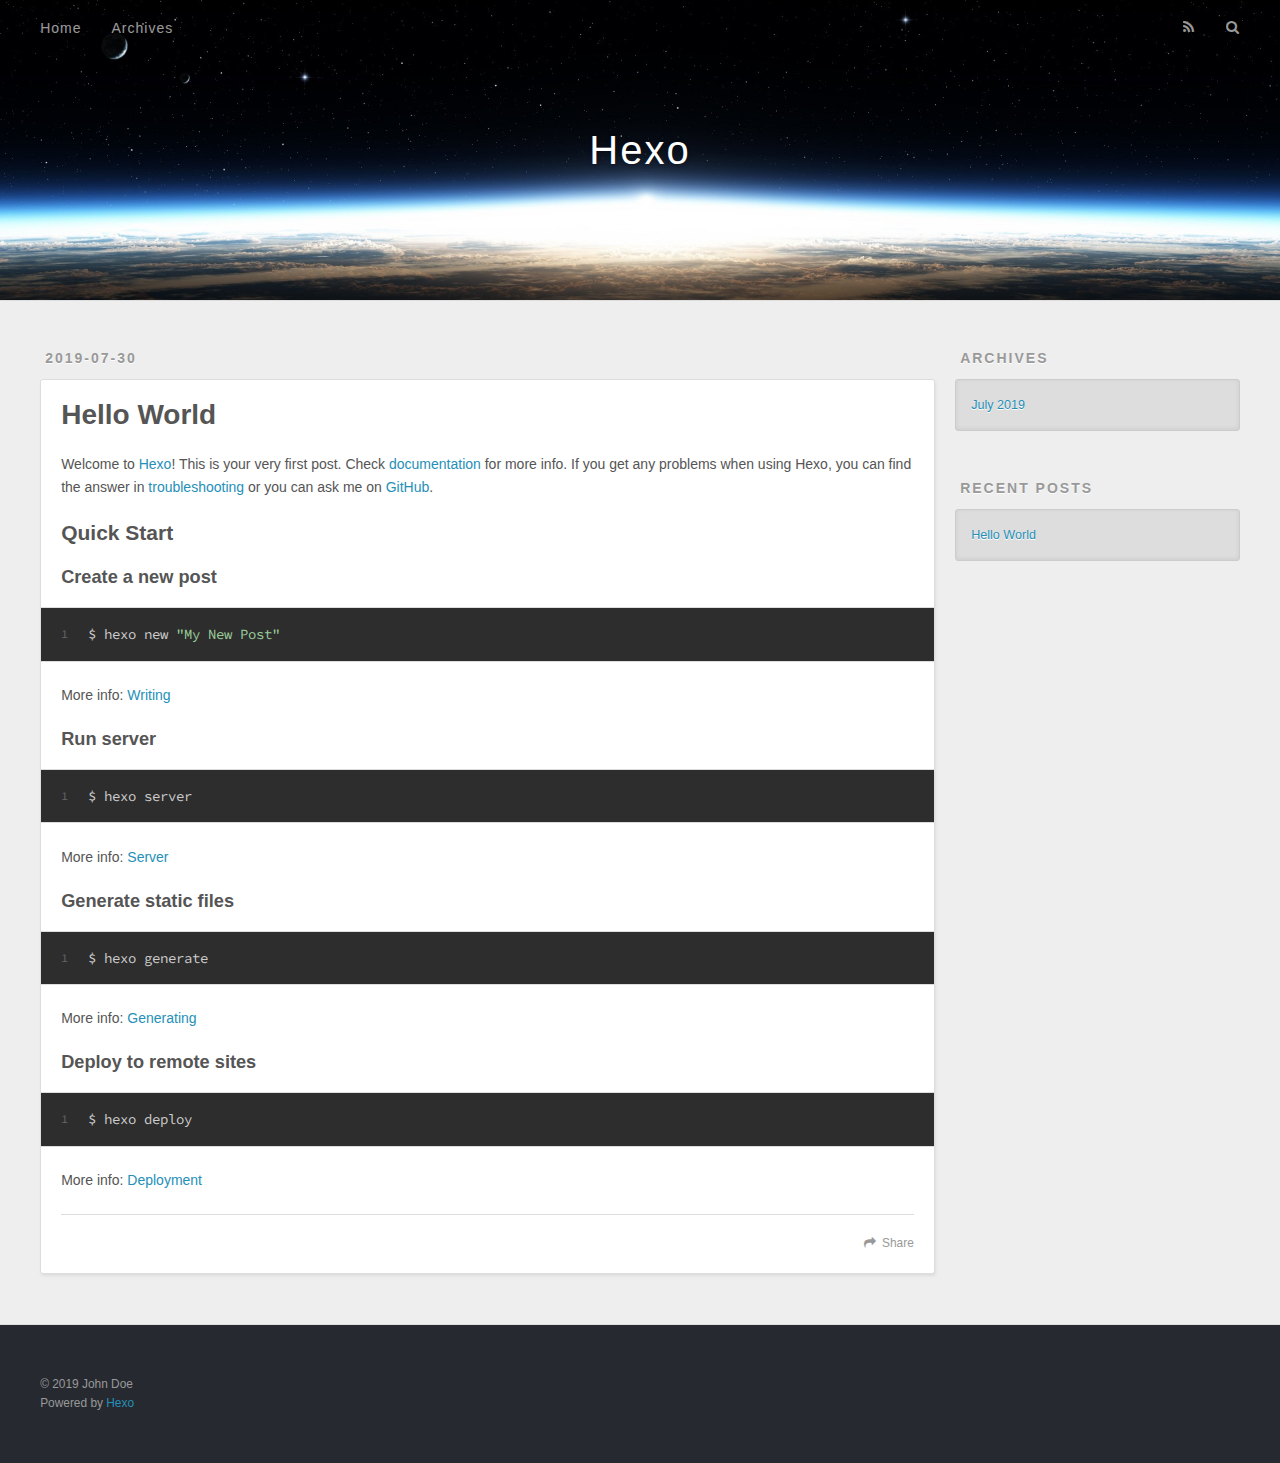
==== index.html @ 925837ee "Site updated: 2019-07-30 12:01:15" ====
<!DOCTYPE html>
<html>
<head><meta name="generator" content="Hexo 3.9.0">
  <meta charset="utf-8">
  

  
  <title>Hexo</title>
  <meta name="viewport" content="width=device-width, initial-scale=1, maximum-scale=1">
  <meta property="og:type" content="website">
<meta property="og:title" content="Hexo">
<meta property="og:url" content="http://yoursite.com/index.html">
<meta property="og:site_name" content="Hexo">
<meta property="og:locale" content="default">
<meta name="twitter:card" content="summary">
<meta name="twitter:title" content="Hexo">
  
    <link rel="alternate" href="/atom.xml" title="Hexo" type="application/atom+xml">
  
  
    <link rel="icon" href="/favicon.png">
  
  
    <link href="//fonts.googleapis.com/css?family=Source+Code+Pro" rel="stylesheet" type="text/css">
  
  <link rel="stylesheet" href="/css/style.css">
</head>
</html>
<body>
  <div id="container">
    <div id="wrap">
      <header id="header">
  <div id="banner"></div>
  <div id="header-outer" class="outer">
    <div id="header-title" class="inner">
      <h1 id="logo-wrap">
        <a href="/" id="logo">Hexo</a>
      </h1>
      
    </div>
    <div id="header-inner" class="inner">
      <nav id="main-nav">
        <a id="main-nav-toggle" class="nav-icon"></a>
        
          <a class="main-nav-link" href="/">Home</a>
        
          <a class="main-nav-link" href="/archives">Archives</a>
        
      </nav>
      <nav id="sub-nav">
        
          <a id="nav-rss-link" class="nav-icon" href="/atom.xml" title="RSS Feed"></a>
        
        <a id="nav-search-btn" class="nav-icon" title="Search"></a>
      </nav>
      <div id="search-form-wrap">
        <form action="//google.com/search" method="get" accept-charset="UTF-8" class="search-form"><input type="search" name="q" class="search-form-input" placeholder="Search"><button type="submit" class="search-form-submit">&#xF002;</button><input type="hidden" name="sitesearch" value="http://yoursite.com"></form>
      </div>
    </div>
  </div>
</header>
      <div class="outer">
        <section id="main">
  
    <article id="post-hello-world" class="article article-type-post" itemscope itemprop="blogPost">
  <div class="article-meta">
    <a href="/2019/07/30/hello-world/" class="article-date">
  <time datetime="2019-07-30T03:27:50.106Z" itemprop="datePublished">2019-07-30</time>
</a>
    
  </div>
  <div class="article-inner">
    
    
      <header class="article-header">
        
  
    <h1 itemprop="name">
      <a class="article-title" href="/2019/07/30/hello-world/">Hello World</a>
    </h1>
  

      </header>
    
    <div class="article-entry" itemprop="articleBody">
      
        <p>Welcome to <a href="https://hexo.io/" target="_blank" rel="noopener">Hexo</a>! This is your very first post. Check <a href="https://hexo.io/docs/" target="_blank" rel="noopener">documentation</a> for more info. If you get any problems when using Hexo, you can find the answer in <a href="https://hexo.io/docs/troubleshooting.html" target="_blank" rel="noopener">troubleshooting</a> or you can ask me on <a href="https://github.com/hexojs/hexo/issues" target="_blank" rel="noopener">GitHub</a>.</p>
<h2 id="Quick-Start"><a href="#Quick-Start" class="headerlink" title="Quick Start"></a>Quick Start</h2><h3 id="Create-a-new-post"><a href="#Create-a-new-post" class="headerlink" title="Create a new post"></a>Create a new post</h3><figure class="highlight bash"><table><tr><td class="gutter"><pre><span class="line">1</span><br></pre></td><td class="code"><pre><span class="line">$ hexo new <span class="string">"My New Post"</span></span><br></pre></td></tr></table></figure>

<p>More info: <a href="https://hexo.io/docs/writing.html" target="_blank" rel="noopener">Writing</a></p>
<h3 id="Run-server"><a href="#Run-server" class="headerlink" title="Run server"></a>Run server</h3><figure class="highlight bash"><table><tr><td class="gutter"><pre><span class="line">1</span><br></pre></td><td class="code"><pre><span class="line">$ hexo server</span><br></pre></td></tr></table></figure>

<p>More info: <a href="https://hexo.io/docs/server.html" target="_blank" rel="noopener">Server</a></p>
<h3 id="Generate-static-files"><a href="#Generate-static-files" class="headerlink" title="Generate static files"></a>Generate static files</h3><figure class="highlight bash"><table><tr><td class="gutter"><pre><span class="line">1</span><br></pre></td><td class="code"><pre><span class="line">$ hexo generate</span><br></pre></td></tr></table></figure>

<p>More info: <a href="https://hexo.io/docs/generating.html" target="_blank" rel="noopener">Generating</a></p>
<h3 id="Deploy-to-remote-sites"><a href="#Deploy-to-remote-sites" class="headerlink" title="Deploy to remote sites"></a>Deploy to remote sites</h3><figure class="highlight bash"><table><tr><td class="gutter"><pre><span class="line">1</span><br></pre></td><td class="code"><pre><span class="line">$ hexo deploy</span><br></pre></td></tr></table></figure>

<p>More info: <a href="https://hexo.io/docs/deployment.html" target="_blank" rel="noopener">Deployment</a></p>

      
    </div>
    <footer class="article-footer">
      <a data-url="http://yoursite.com/2019/07/30/hello-world/" data-id="cjypanhvk0000vi05jcuyfs63" class="article-share-link">Share</a>
      
      
    </footer>
  </div>
  
</article>


  


</section>
        
          <aside id="sidebar">
  
    

  
    

  
    
  
    
  <div class="widget-wrap">
    <h3 class="widget-title">Archives</h3>
    <div class="widget">
      <ul class="archive-list"><li class="archive-list-item"><a class="archive-list-link" href="/archives/2019/07/">July 2019</a></li></ul>
    </div>
  </div>


  
    
  <div class="widget-wrap">
    <h3 class="widget-title">Recent Posts</h3>
    <div class="widget">
      <ul>
        
          <li>
            <a href="/2019/07/30/hello-world/">Hello World</a>
          </li>
        
      </ul>
    </div>
  </div>

  
</aside>
        
      </div>
      <footer id="footer">
  
  <div class="outer">
    <div id="footer-info" class="inner">
      &copy; 2019 John Doe<br>
      Powered by <a href="http://hexo.io/" target="_blank">Hexo</a>
    </div>
  </div>
</footer>
    </div>
    <nav id="mobile-nav">
  
    <a href="/" class="mobile-nav-link">Home</a>
  
    <a href="/archives" class="mobile-nav-link">Archives</a>
  
</nav>
    

<script src="//ajax.googleapis.com/ajax/libs/jquery/2.0.3/jquery.min.js"></script>


  <link rel="stylesheet" href="/fancybox/jquery.fancybox.css">
  <script src="/fancybox/jquery.fancybox.pack.js"></script>


<script src="/js/script.js"></script>



  </div>
</body>
</html>
---- css/style.css ----
body {
  width: 100%;
}
body:before,
body:after {
  content: "";
  display: table;
}
body:after {
  clear: both;
}
html,
body,
div,
span,
applet,
object,
iframe,
h1,
h2,
h3,
h4,
h5,
h6,
p,
blockquote,
pre,
a,
abbr,
acronym,
address,
big,
cite,
code,
del,
dfn,
em,
img,
ins,
kbd,
q,
s,
samp,
small,
strike,
strong,
sub,
sup,
tt,
var,
dl,
dt,
dd,
ol,
ul,
li,
fieldset,
form,
label,
legend,
table,
caption,
tbody,
tfoot,
thead,
tr,
th,
td {
  margin: 0;
  padding: 0;
  border: 0;
  outline: 0;
  font-weight: inherit;
  font-style: inherit;
  font-family: inherit;
  font-size: 100%;
  vertical-align: baseline;
}
body {
  line-height: 1;
  color: #000;
  background: #fff;
}
ol,
ul {
  list-style: none;
}
table {
  border-collapse: separate;
  border-spacing: 0;
  vertical-align: middle;
}
caption,
th,
td {
  text-align: left;
  font-weight: normal;
  vertical-align: middle;
}
a img {
  border: none;
}
input,
button {
  margin: 0;
  padding: 0;
}
input::-moz-focus-inner,
button::-moz-focus-inner {
  border: 0;
  padding: 0;
}
@font-face {
  font-family: FontAwesome;
  font-style: normal;
  font-weight: normal;
  src: url("fonts/fontawesome-webfont.eot?v=#4.0.3");
  src: url("fonts/fontawesome-webfont.eot?#iefix&v=#4.0.3") format("embedded-opentype"), url("fonts/fontawesome-webfont.woff?v=#4.0.3") format("woff"), url("fonts/fontawesome-webfont.ttf?v=#4.0.3") format("truetype"), url("fonts/fontawesome-webfont.svg#fontawesomeregular?v=#4.0.3") format("svg");
}
html,
body,
#container {
  height: 100%;
}
body {
  background: #eee;
  font: 14px -apple-system, BlinkMacSystemFont, "Segoe UI", "Roboto", "Oxygen", "Ubuntu", "Cantarell", "Fira Sans", "Droid Sans", "Helvetica Neue", sans-serif;
  -webkit-text-size-adjust: 100%;
}
.outer {
  max-width: 1220px;
  margin: 0 auto;
  padding: 0 20px;
}
.outer:before,
.outer:after {
  content: "";
  display: table;
}
.outer:after {
  clear: both;
}
.inner {
  display: inline;
  float: left;
  width: 98.33333333333333%;
  margin: 0 0.833333333333333%;
}
.left,
.alignleft {
  float: left;
}
.right,
.alignright {
  float: right;
}
.clear {
  clear: both;
}
#container {
  position: relative;
}
.mobile-nav-on {
  overflow: hidden;
}
#wrap {
  height: 100%;
  width: 100%;
  position: absolute;
  top: 0;
  left: 0;
  -webkit-transition: 0.2s ease-out;
  -moz-transition: 0.2s ease-out;
  -ms-transition: 0.2s ease-out;
  transition: 0.2s ease-out;
  z-index: 1;
  background: #eee;
}
.mobile-nav-on #wrap {
  left: 280px;
}
@media screen and (min-width: 768px) {
  #main {
    display: inline;
    float: left;
    width: 73.33333333333333%;
    margin: 0 0.833333333333333%;
  }
}
.article-date,
.article-category-link,
.archive-year,
.widget-title {
  text-decoration: none;
  text-transform: uppercase;
  letter-spacing: 2px;
  color: #999;
  margin-bottom: 1em;
  margin-left: 5px;
  line-height: 1em;
  text-shadow: 0 1px #fff;
  font-weight: bold;
}
.article-inner,
.archive-article-inner {
  background: #fff;
  -webkit-box-shadow: 1px 2px 3px #ddd;
  box-shadow: 1px 2px 3px #ddd;
  border: 1px solid #ddd;
  border-radius: 3px;
}
.article-entry h1,
.widget h1 {
  font-size: 2em;
}
.article-entry h2,
.widget h2 {
  font-size: 1.5em;
}
.article-entry h3,
.widget h3 {
  font-size: 1.3em;
}
.article-entry h4,
.widget h4 {
  font-size: 1.2em;
}
.article-entry h5,
.widget h5 {
  font-size: 1em;
}
.article-entry h6,
.widget h6 {
  font-size: 1em;
  color: #999;
}
.article-entry hr,
.widget hr {
  border: 1px dashed #ddd;
}
.article-entry strong,
.widget strong {
  font-weight: bold;
}
.article-entry em,
.widget em,
.article-entry cite,
.widget cite {
  font-style: italic;
}
.article-entry sup,
.widget sup,
.article-entry sub,
.widget sub {
  font-size: 0.75em;
  line-height: 0;
  position: relative;
  vertical-align: baseline;
}
.article-entry sup,
.widget sup {
  top: -0.5em;
}
.article-entry sub,
.widget sub {
  bottom: -0.2em;
}
.article-entry small,
.widget small {
  font-size: 0.85em;
}
.article-entry acronym,
.widget acronym,
.article-entry abbr,
.widget abbr {
  border-bottom: 1px dotted;
}
.article-entry ul,
.widget ul,
.article-entry ol,
.widget ol,
.article-entry dl,
.widget dl {
  margin: 0 20px;
  line-height: 1.6em;
}
.article-entry ul ul,
.widget ul ul,
.article-entry ol ul,
.widget ol ul,
.article-entry ul ol,
.widget ul ol,
.article-entry ol ol,
.widget ol ol {
  margin-top: 0;
  margin-bottom: 0;
}
.article-entry ul,
.widget ul {
  list-style: disc;
}
.article-entry ol,
.widget ol {
  list-style: decimal;
}
.article-entry dt,
.widget dt {
  font-weight: bold;
}
#header {
  height: 300px;
  position: relative;
  border-bottom: 1px solid #ddd;
}
#header:before,
#header:after {
  content: "";
  position: absolute;
  left: 0;
  right: 0;
  height: 40px;
}
#header:before {
  top: 0;
  background: -webkit-linear-gradient(rgba(0,0,0,0.2), transparent);
  background: -moz-linear-gradient(rgba(0,0,0,0.2), transparent);
  background: -ms-linear-gradient(rgba(0,0,0,0.2), transparent);
  background: linear-gradient(rgba(0,0,0,0.2), transparent);
}
#header:after {
  bottom: 0;
  background: -webkit-linear-gradient(transparent, rgba(0,0,0,0.2));
  background: -moz-linear-gradient(transparent, rgba(0,0,0,0.2));
  background: -ms-linear-gradient(transparent, rgba(0,0,0,0.2));
  background: linear-gradient(transparent, rgba(0,0,0,0.2));
}
#header-outer {
  height: 100%;
  position: relative;
}
#header-inner {
  position: relative;
  overflow: hidden;
}
#banner {
  position: absolute;
  top: 0;
  left: 0;
  width: 100%;
  height: 100%;
  background: url("images/banner.jpg") center #000;
  -webkit-background-size: cover;
  -moz-background-size: cover;
  background-size: cover;
  z-index: -1;
}
#header-title {
  text-align: center;
  height: 40px;
  position: absolute;
  top: 50%;
  left: 0;
  margin-top: -20px;
}
#logo,
#subtitle {
  text-decoration: none;
  color: #fff;
  font-weight: 300;
  text-shadow: 0 1px 4px rgba(0,0,0,0.3);
}
#logo {
  font-size: 40px;
  line-height: 40px;
  letter-spacing: 2px;
}
#subtitle {
  font-size: 16px;
  line-height: 16px;
  letter-spacing: 1px;
}
#subtitle-wrap {
  margin-top: 16px;
}
#main-nav {
  float: left;
  margin-left: -15px;
}
.nav-icon,
.main-nav-link {
  float: left;
  color: #fff;
  opacity: 0.6;
  text-decoration: none;
  text-shadow: 0 1px rgba(0,0,0,0.2);
  -webkit-transition: opacity 0.2s;
  -moz-transition: opacity 0.2s;
  -ms-transition: opacity 0.2s;
  transition: opacity 0.2s;
  display: block;
  padding: 20px 15px;
}
.nav-icon:hover,
.main-nav-link:hover {
  opacity: 1;
}
.nav-icon {
  font-family: FontAwesome;
  text-align: center;
  font-size: 14px;
  width: 14px;
  height: 14px;
  padding: 20px 15px;
  position: relative;
  cursor: pointer;
}
.main-nav-link {
  font-weight: 300;
  letter-spacing: 1px;
}
@media screen and (max-width: 479px) {
  .main-nav-link {
    display: none;
  }
}
#main-nav-toggle {
  display: none;
}
#main-nav-toggle:before {
  content: "\f0c9";
}
@media screen and (max-width: 479px) {
  #main-nav-toggle {
    display: block;
  }
}
#sub-nav {
  float: right;
  margin-right: -15px;
}
#nav-rss-link:before {
  content: "\f09e";
}
#nav-search-btn:before {
  content: "\f002";
}
#search-form-wrap {
  position: absolute;
  top: 15px;
  width: 150px;
  height: 30px;
  right: -150px;
  opacity: 0;
  -webkit-transition: 0.2s ease-out;
  -moz-transition: 0.2s ease-out;
  -ms-transition: 0.2s ease-out;
  transition: 0.2s ease-out;
}
#search-form-wrap.on {
  opacity: 1;
  right: 0;
}
@media screen and (max-width: 479px) {
  #search-form-wrap {
    width: 100%;
    right: -100%;
  }
}
.search-form {
  position: absolute;
  top: 0;
  left: 0;
  right: 0;
  background: #fff;
  padding: 5px 15px;
  border-radius: 15px;
  -webkit-box-shadow: 0 0 10px rgba(0,0,0,0.3);
  box-shadow: 0 0 10px rgba(0,0,0,0.3);
}
.search-form-input {
  border: none;
  background: none;
  color: #555;
  width: 100%;
  font: 13px -apple-system, BlinkMacSystemFont, "Segoe UI", "Roboto", "Oxygen", "Ubuntu", "Cantarell", "Fira Sans", "Droid Sans", "Helvetica Neue", sans-serif;
  outline: none;
}
.search-form-input::-webkit-search-results-decoration,
.search-form-input::-webkit-search-cancel-button {
  -webkit-appearance: none;
}
.search-form-submit {
  position: absolute;
  top: 50%;
  right: 10px;
  margin-top: -7px;
  font: 13px FontAwesome;
  border: none;
  background: none;
  color: #bbb;
  cursor: pointer;
}
.search-form-submit:hover,
.search-form-submit:focus {
  color: #777;
}
.article {
  margin: 50px 0;
}
.article-inner {
  overflow: hidden;
}
.article-meta:before,
.article-meta:after {
  content: "";
  display: table;
}
.article-meta:after {
  clear: both;
}
.article-date {
  float: left;
}
.article-category {
  float: left;
  line-height: 1em;
  color: #ccc;
  text-shadow: 0 1px #fff;
  margin-left: 8px;
}
.article-category:before {
  content: "\2022";
}
.article-category-link {
  margin: 0 12px 1em;
}
.article-header {
  padding: 20px 20px 0;
}
.article-title {
  text-decoration: none;
  font-size: 2em;
  font-weight: bold;
  color: #555;
  line-height: 1.1em;
  -webkit-transition: color 0.2s;
  -moz-transition: color 0.2s;
  -ms-transition: color 0.2s;
  transition: color 0.2s;
}
a.article-title:hover {
  color: #258fb8;
}
.article-entry {
  color: #555;
  padding: 0 20px;
}
.article-entry:before,
.article-entry:after {
  content: "";
  display: table;
}
.article-entry:after {
  clear: both;
}
.article-entry p,
.article-entry table {
  line-height: 1.6em;
  margin: 1.6em 0;
}
.article-entry h1,
.article-entry h2,
.article-entry h3,
.article-entry h4,
.article-entry h5,
.article-entry h6 {
  font-weight: bold;
}
.article-entry h1,
.article-entry h2,
.article-entry h3,
.article-entry h4,
.article-entry h5,
.article-entry h6 {
  line-height: 1.1em;
  margin: 1.1em 0;
}
.article-entry a {
  color: #258fb8;
  text-decoration: none;
}
.article-entry a:hover {
  text-decoration: underline;
}
.article-entry ul,
.article-entry ol,
.article-entry dl {
  margin-top: 1.6em;
  margin-bottom: 1.6em;
}
.article-entry img,
.article-entry video {
  max-width: 100%;
  height: auto;
  display: block;
  margin: auto;
}
.article-entry iframe {
  border: none;
}
.article-entry table {
  width: 100%;
  border-collapse: collapse;
  border-spacing: 0;
}
.article-entry th {
  font-weight: bold;
  border-bottom: 3px solid #ddd;
  padding-bottom: 0.5em;
}
.article-entry td {
  border-bottom: 1px solid #ddd;
  padding: 10px 0;
}
.article-entry blockquote {
  font-family: Georgia, "Times New Roman", serif;
  font-size: 1.4em;
  margin: 1.6em 20px;
  text-align: center;
}
.article-entry blockquote footer {
  font-size: 14px;
  margin: 1.6em 0;
  font-family: -apple-system, BlinkMacSystemFont, "Segoe UI", "Roboto", "Oxygen", "Ubuntu", "Cantarell", "Fira Sans", "Droid Sans", "Helvetica Neue", sans-serif;
}
.article-entry blockquote footer cite:before {
  content: "—";
  padding: 0 0.5em;
}
.article-entry .pullquote {
  text-align: left;
  width: 45%;
  margin: 0;
}
.article-entry .pullquote.left {
  margin-left: 0.5em;
  margin-right: 1em;
}
.article-entry .pullquote.right {
  margin-right: 0.5em;
  margin-left: 1em;
}
.article-entry .caption {
  color: #999;
  display: block;
  font-size: 0.9em;
  margin-top: 0.5em;
  position: relative;
  text-align: center;
}
.article-entry .video-container {
  position: relative;
  padding-top: 56.25%;
  height: 0;
  overflow: hidden;
}
.article-entry .video-container iframe,
.article-entry .video-container object,
.article-entry .video-container embed {
  position: absolute;
  top: 0;
  left: 0;
  width: 100%;
  height: 100%;
  margin-top: 0;
}
.article-more-link a {
  display: inline-block;
  line-height: 1em;
  padding: 6px 15px;
  border-radius: 15px;
  background: #eee;
  color: #999;
  text-shadow: 0 1px #fff;
  text-decoration: none;
}
.article-more-link a:hover {
  background: #258fb8;
  color: #fff;
  text-decoration: none;
  text-shadow: 0 1px #1e7293;
}
.article-footer {
  font-size: 0.85em;
  line-height: 1.6em;
  border-top: 1px solid #ddd;
  padding-top: 1.6em;
  margin: 0 20px 20px;
}
.article-footer:before,
.article-footer:after {
  content: "";
  display: table;
}
.article-footer:after {
  clear: both;
}
.article-footer a {
  color: #999;
  text-decoration: none;
}
.article-footer a:hover {
  color: #555;
}
.article-tag-list-item {
  float: left;
  margin-right: 10px;
}
.article-tag-list-link:before {
  content: "#";
}
.article-comment-link {
  float: right;
}
.article-comment-link:before {
  content: "\f075";
  font-family: FontAwesome;
  padding-right: 8px;
}
.article-share-link {
  cursor: pointer;
  float: right;
  margin-left: 20px;
}
.article-share-link:before {
  content: "\f064";
  font-family: FontAwesome;
  padding-right: 6px;
}
#article-nav {
  position: relative;
}
#article-nav:before,
#article-nav:after {
  content: "";
  display: table;
}
#article-nav:after {
  clear: both;
}
@media screen and (min-width: 768px) {
  #article-nav {
    margin: 50px 0;
  }
  #article-nav:before {
    width: 8px;
    height: 8px;
    position: absolute;
    top: 50%;
    left: 50%;
    margin-top: -4px;
    margin-left: -4px;
    content: "";
    border-radius: 50%;
    background: #ddd;
    -webkit-box-shadow: 0 1px 2px #fff;
    box-shadow: 0 1px 2px #fff;
  }
}
.article-nav-link-wrap {
  text-decoration: none;
  text-shadow: 0 1px #fff;
  color: #999;
  -webkit-box-sizing: border-box;
  -moz-box-sizing: border-box;
  box-sizing: border-box;
  margin-top: 50px;
  text-align: center;
  display: block;
}
.article-nav-link-wrap:hover {
  color: #555;
}
@media screen and (min-width: 768px) {
  .article-nav-link-wrap {
    width: 50%;
    margin-top: 0;
  }
}
@media screen and (min-width: 768px) {
  #article-nav-newer {
    float: left;
    text-align: right;
    padding-right: 20px;
  }
}
@media screen and (min-width: 768px) {
  #article-nav-older {
    float: right;
    text-align: left;
    padding-left: 20px;
  }
}
.article-nav-caption {
  text-transform: uppercase;
  letter-spacing: 2px;
  color: #ddd;
  line-height: 1em;
  font-weight: bold;
}
#article-nav-newer .article-nav-caption {
  margin-right: -2px;
}
.article-nav-title {
  font-size: 0.85em;
  line-height: 1.6em;
  margin-top: 0.5em;
}
.article-share-box {
  position: absolute;
  display: none;
  background: #fff;
  -webkit-box-shadow: 1px 2px 10px rgba(0,0,0,0.2);
  box-shadow: 1px 2px 10px rgba(0,0,0,0.2);
  border-radius: 3px;
  margin-left: -145px;
  overflow: hidden;
  z-index: 1;
}
.article-share-box.on {
  display: block;
}
.article-share-input {
  width: 100%;
  background: none;
  -webkit-box-sizing: border-box;
  -moz-box-sizing: border-box;
  box-sizing: border-box;
  font: 14px -apple-system, BlinkMacSystemFont, "Segoe UI", "Roboto", "Oxygen", "Ubuntu", "Cantarell", "Fira Sans", "Droid Sans", "Helvetica Neue", sans-serif;
  padding: 0 15px;
  color: #555;
  outline: none;
  border: 1px solid #ddd;
  border-radius: 3px 3px 0 0;
  height: 36px;
  line-height: 36px;
}
.article-share-links {
  background: #eee;
}
.article-share-links:before,
.article-share-links:after {
  content: "";
  display: table;
}
.article-share-links:after {
  clear: both;
}
.article-share-twitter,
.article-share-facebook,
.article-share-pinterest,
.article-share-google {
  width: 50px;
  height: 36px;
  display: block;
  float: left;
  position: relative;
  color: #999;
  text-shadow: 0 1px #fff;
}
.article-share-twitter:before,
.article-share-facebook:before,
.article-share-pinterest:before,
.article-share-google:before {
  font-size: 20px;
  font-family: FontAwesome;
  width: 20px;
  height: 20px;
  position: absolute;
  top: 50%;
  left: 50%;
  margin-top: -10px;
  margin-left: -10px;
  text-align: center;
}
.article-share-twitter:hover,
.article-share-facebook:hover,
.article-share-pinterest:hover,
.article-share-google:hover {
  color: #fff;
}
.article-share-twitter:before {
  content: "\f099";
}
.article-share-twitter:hover {
  background: #00aced;
  text-shadow: 0 1px #008abe;
}
.article-share-facebook:before {
  content: "\f09a";
}
.article-share-facebook:hover {
  background: #3b5998;
  text-shadow: 0 1px #2f477a;
}
.article-share-pinterest:before {
  content: "\f0d2";
}
.article-share-pinterest:hover {
  background: #cb2027;
  text-shadow: 0 1px #a21a1f;
}
.article-share-google:before {
  content: "\f0d5";
}
.article-share-google:hover {
  background: #dd4b39;
  text-shadow: 0 1px #be3221;
}
.article-gallery {
  background: #000;
  position: relative;
}
.article-gallery-photos {
  position: relative;
  overflow: hidden;
}
.article-gallery-img {
  display: none;
  max-width: 100%;
}
.article-gallery-img:first-child {
  display: block;
}
.article-gallery-img.loaded {
  position: absolute;
  display: block;
}
.article-gallery-img img {
  display: block;
  max-width: 100%;
  margin: 0 auto;
}
#comments {
  background: #fff;
  -webkit-box-shadow: 1px 2px 3px #ddd;
  box-shadow: 1px 2px 3px #ddd;
  padding: 20px;
  border: 1px solid #ddd;
  border-radius: 3px;
  margin: 50px 0;
}
#comments a {
  color: #258fb8;
}
.archives-wrap {
  margin: 50px 0;
}
.archives:before,
.archives:after {
  content: "";
  display: table;
}
.archives:after {
  clear: both;
}
.archive-year-wrap {
  margin-bottom: 1em;
}
.archives {
  -webkit-column-gap: 10px;
  -moz-column-gap: 10px;
  column-gap: 10px;
}
@media screen and (min-width: 480px) and (max-width: 767px) {
  .archives {
    -webkit-column-count: 2;
    -moz-column-count: 2;
    column-count: 2;
  }
}
@media screen and (min-width: 768px) {
  .archives {
    -webkit-column-count: 3;
    -moz-column-count: 3;
    column-count: 3;
  }
}
.archive-article {
  -webkit-column-break-inside: avoid;
  page-break-inside: avoid;
  overflow: hidden;
  break-inside: avoid-column;
}
.archive-article-inner {
  padding: 10px;
  margin-bottom: 15px;
}
.archive-article-title {
  text-decoration: none;
  font-weight: bold;
  color: #555;
  -webkit-transition: color 0.2s;
  -moz-transition: color 0.2s;
  -ms-transition: color 0.2s;
  transition: color 0.2s;
  line-height: 1.6em;
}
.archive-article-title:hover {
  color: #258fb8;
}
.archive-article-footer {
  margin-top: 1em;
}
.archive-article-date {
  color: #999;
  text-decoration: none;
  font-size: 0.85em;
  line-height: 1em;
  margin-bottom: 0.5em;
  display: block;
}
#page-nav {
  margin: 50px auto;
  background: #fff;
  -webkit-box-shadow: 1px 2px 3px #ddd;
  box-shadow: 1px 2px 3px #ddd;
  border: 1px solid #ddd;
  border-radius: 3px;
  text-align: center;
  color: #999;
  overflow: hidden;
}
#page-nav:before,
#page-nav:after {
  content: "";
  display: table;
}
#page-nav:after {
  clear: both;
}
#page-nav a,
#page-nav span {
  padding: 10px 20px;
  line-height: 1;
  height: 2ex;
}
#page-nav a {
  color: #999;
  text-decoration: none;
}
#page-nav a:hover {
  background: #999;
  color: #fff;
}
#page-nav .prev {
  float: left;
}
#page-nav .next {
  float: right;
}
#page-nav .page-number {
  display: inline-block;
}
@media screen and (max-width: 479px) {
  #page-nav .page-number {
    display: none;
  }
}
#page-nav .current {
  color: #555;
  font-weight: bold;
}
#page-nav .space {
  color: #ddd;
}
#footer {
  background: #262a30;
  padding: 50px 0;
  border-top: 1px solid #ddd;
  color: #999;
}
#footer a {
  color: #258fb8;
  text-decoration: none;
}
#footer a:hover {
  text-decoration: underline;
}
#footer-info {
  line-height: 1.6em;
  font-size: 0.85em;
}
.article-entry pre,
.article-entry .highlight {
  background: #2d2d2d;
  margin: 0 -20px;
  padding: 15px 20px;
  border-style: solid;
  border-color: #ddd;
  border-width: 1px 0;
  overflow: auto;
  color: #ccc;
  line-height: 22.400000000000002px;
}
.article-entry .highlight .gutter pre,
.article-entry .gist .gist-file .gist-data .line-numbers {
  color: #666;
  font-size: 0.85em;
}
.article-entry pre,
.article-entry code {
  font-family: "Source Code Pro", Consolas, Monaco, Menlo, Consolas, monospace;
}
.article-entry code {
  background: #eee;
  text-shadow: 0 1px #fff;
  padding: 0 0.3em;
}
.article-entry pre code {
  background: none;
  text-shadow: none;
  padding: 0;
}
.article-entry .highlight pre {
  border: none;
  margin: 0;
  padding: 0;
}
.article-entry .highlight table {
  margin: 0;
  width: auto;
}
.article-entry .highlight td {
  border: none;
  padding: 0;
}
.article-entry .highlight figcaption {
  font-size: 0.85em;
  color: #999;
  line-height: 1em;
  margin-bottom: 1em;
}
.article-entry .highlight figcaption:before,
.article-entry .highlight figcaption:after {
  content: "";
  display: table;
}
.article-entry .highlight figcaption:after {
  clear: both;
}
.article-entry .highlight figcaption a {
  float: right;
}
.article-entry .highlight .gutter pre {
  text-align: right;
  padding-right: 20px;
}
.article-entry .highlight .line {
  height: 22.400000000000002px;
}
.article-entry .highlight .line.marked {
  background: #515151;
}
.article-entry .gist {
  margin: 0 -20px;
  border-style: solid;
  border-color: #ddd;
  border-width: 1px 0;
  background: #2d2d2d;
  padding: 15px 20px 15px 0;
}
.article-entry .gist .gist-file {
  border: none;
  font-family: "Source Code Pro", Consolas, Monaco, Menlo, Consolas, monospace;
  margin: 0;
}
.article-entry .gist .gist-file .gist-data {
  background: none;
  border: none;
}
.article-entry .gist .gist-file .gist-data .line-numbers {
  background: none;
  border: none;
  padding: 0 20px 0 0;
}
.article-entry .gist .gist-file .gist-data .line-data {
  padding: 0 !important;
}
.article-entry .gist .gist-file .highlight {
  margin: 0;
  padding: 0;
  border: none;
}
.article-entry .gist .gist-file .gist-meta {
  background: #2d2d2d;
  color: #999;
  font: 0.85em -apple-system, BlinkMacSystemFont, "Segoe UI", "Roboto", "Oxygen", "Ubuntu", "Cantarell", "Fira Sans", "Droid Sans", "Helvetica Neue", sans-serif;
  text-shadow: 0 0;
  padding: 0;
  margin-top: 1em;
  margin-left: 20px;
}
.article-entry .gist .gist-file .gist-meta a {
  color: #258fb8;
  font-weight: normal;
}
.article-entry .gist .gist-file .gist-meta a:hover {
  text-decoration: underline;
}
pre .comment,
pre .title {
  color: #999;
}
pre .variable,
pre .attribute,
pre .tag,
pre .regexp,
pre .ruby .constant,
pre .xml .tag .title,
pre .xml .pi,
pre .xml .doctype,
pre .html .doctype,
pre .css .id,
pre .css .class,
pre .css .pseudo {
  color: #f2777a;
}
pre .number,
pre .preprocessor,
pre .built_in,
pre .literal,
pre .params,
pre .constant {
  color: #f99157;
}
pre .class,
pre .ruby .class .title,
pre .css .rules .attribute {
  color: #9c9;
}
pre .string,
pre .value,
pre .inheritance,
pre .header,
pre .ruby .symbol,
pre .xml .cdata {
  color: #9c9;
}
pre .css .hexcolor {
  color: #6cc;
}
pre .function,
pre .python .decorator,
pre .python .title,
pre .ruby .function .title,
pre .ruby .title .keyword,
pre .perl .sub,
pre .javascript .title,
pre .coffeescript .title {
  color: #69c;
}
pre .keyword,
pre .javascript .function {
  color: #c9c;
}
@media screen and (max-width: 479px) {
  #mobile-nav {
    position: absolute;
    top: 0;
    left: 0;
    width: 280px;
    height: 100%;
    background: #191919;
    border-right: 1px solid #fff;
  }
}
@media screen and (max-width: 479px) {
  .mobile-nav-link {
    display: block;
    color: #999;
    text-decoration: none;
    padding: 15px 20px;
    font-weight: bold;
  }
  .mobile-nav-link:hover {
    color: #fff;
  }
}
@media screen and (min-width: 768px) {
  #sidebar {
    display: inline;
    float: left;
    width: 23.333333333333332%;
    margin: 0 0.833333333333333%;
  }
}
.widget-wrap {
  margin: 50px 0;
}
.widget {
  color: #777;
  text-shadow: 0 1px #fff;
  background: #ddd;
  -webkit-box-shadow: 0 -1px 4px #ccc inset;
  box-shadow: 0 -1px 4px #ccc inset;
  border: 1px solid #ccc;
  padding: 15px;
  border-radius: 3px;
}
.widget a {
  color: #258fb8;
  text-decoration: none;
}
.widget a:hover {
  text-decoration: underline;
}
.widget ul ul,
.widget ol ul,
.widget dl ul,
.widget ul ol,
.widget ol ol,
.widget dl ol,
.widget ul dl,
.widget ol dl,
.widget dl dl {
  margin-left: 15px;
  list-style: disc;
}
.widget {
  line-height: 1.6em;
  word-wrap: break-word;
  font-size: 0.9em;
}
.widget ul,
.widget ol {
  list-style: none;
  margin: 0;
}
.widget ul ul,
.widget ol ul,
.widget ul ol,
.widget ol ol {
  margin: 0 20px;
}
.widget ul ul,
.widget ol ul {
  list-style: disc;
}
.widget ul ol,
.widget ol ol {
  list-style: decimal;
}
.category-list-count,
.tag-list-count,
.archive-list-count {
  padding-left: 5px;
  color: #999;
  font-size: 0.85em;
}
.category-list-count:before,
.tag-list-count:before,
.archive-list-count:before {
  content: "(";
}
.category-list-count:after,
.tag-list-count:after,
.archive-list-count:after {
  content: ")";
}
.tagcloud a {
  margin-right: 5px;
  display: inline-block;
}
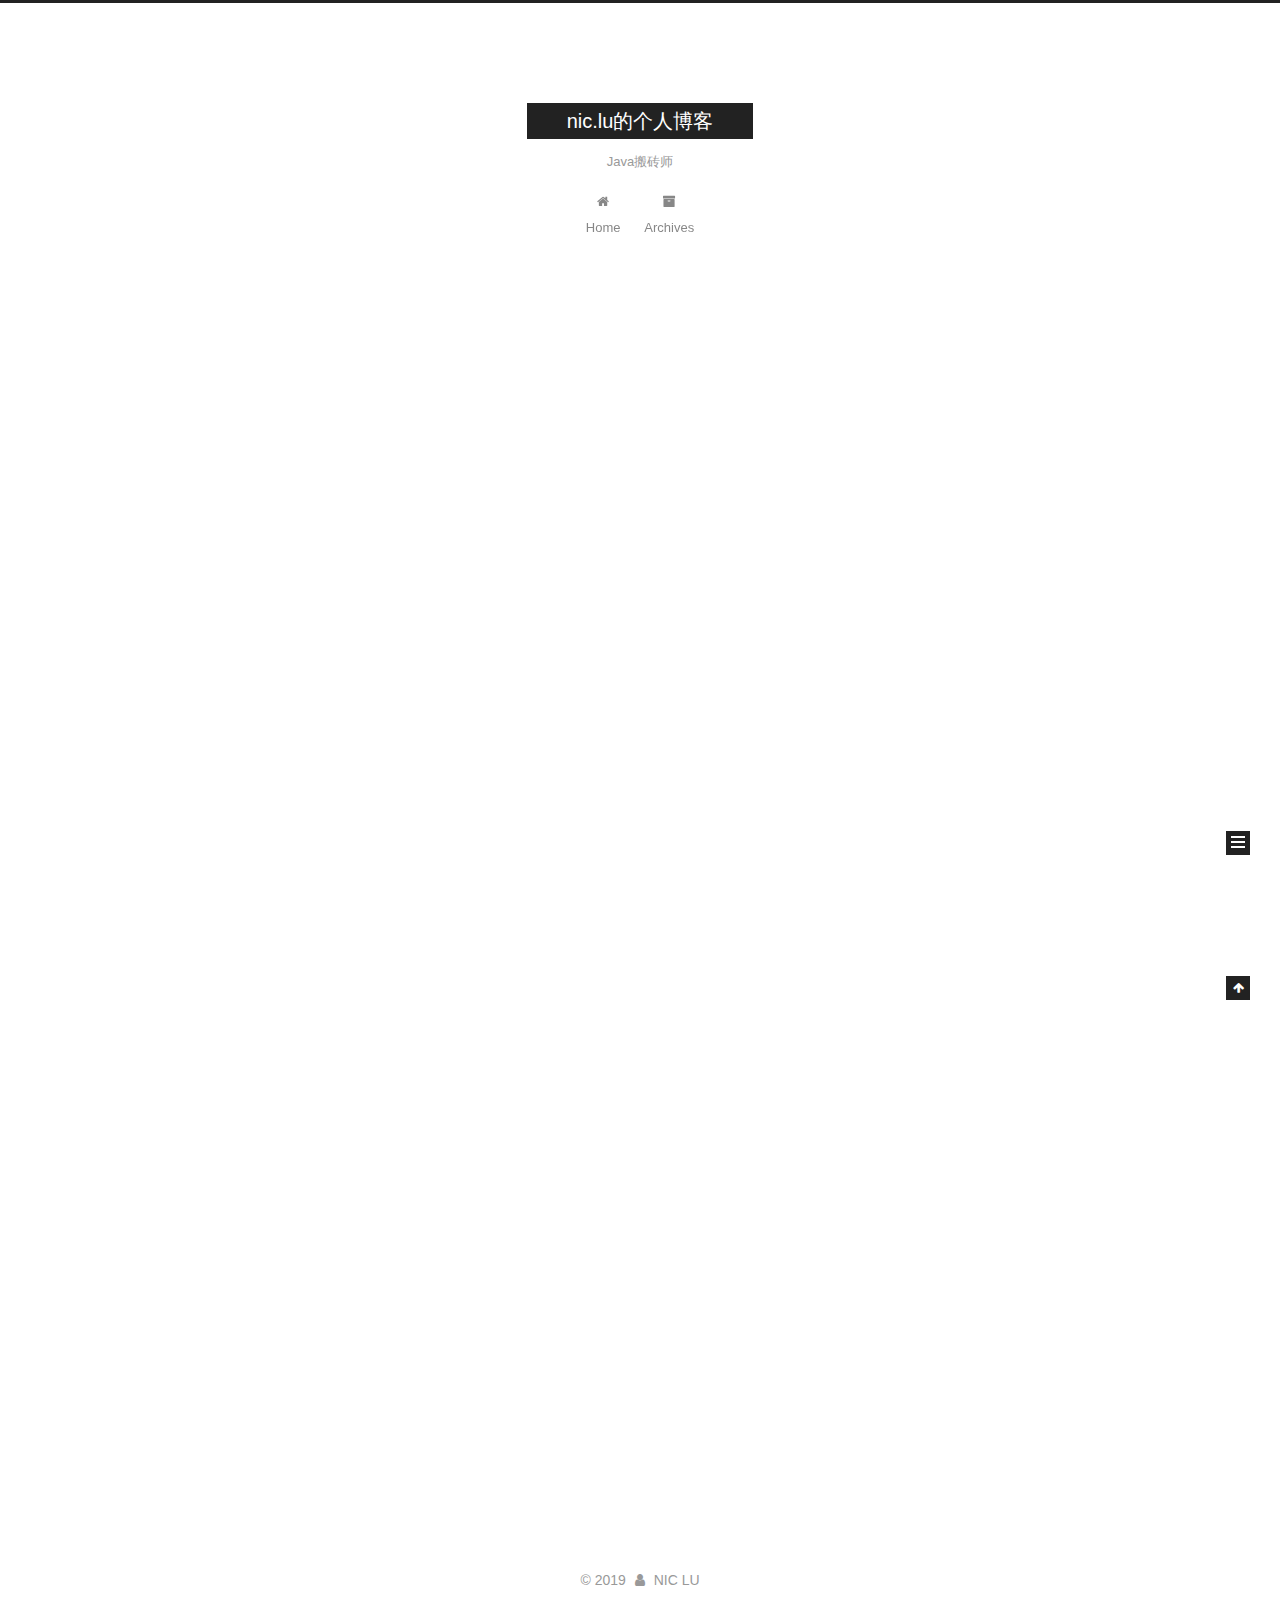
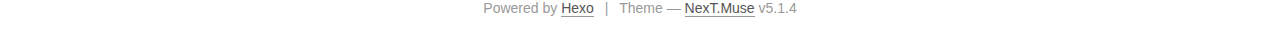
==== commit 7ae0d99f: "Site updated: 2019-07-30 12:11:55" ====
--- a/index.html
+++ b/index.html
@@ -1,188 +1,742 @@
 <!DOCTYPE html>
-<html>
+
+
+
+  
+
+
+<html class="theme-next muse use-motion" lang>
 <head><meta name="generator" content="Hexo 3.9.0">
-  <meta charset="utf-8">
-  
-
-  
-  <title>Hexo</title>
-  <meta name="viewport" content="width=device-width, initial-scale=1, maximum-scale=1">
-  <meta property="og:type" content="website">
-<meta property="og:title" content="Hexo">
-<meta property="og:url" content="http://yoursite.com/index.html">
-<meta property="og:site_name" content="Hexo">
+  <meta charset="UTF-8">
+<meta http-equiv="X-UA-Compatible" content="IE=edge">
+<meta name="viewport" content="width=device-width, initial-scale=1, maximum-scale=1">
+<meta name="theme-color" content="#222">
+
+
+
+
+
+
+
+
+
+<meta http-equiv="Cache-Control" content="no-transform">
+<meta http-equiv="Cache-Control" content="no-siteapp">
+
+
+
+
+
+
+
+
+
+
+
+
+
+
+
+
+  
+  
+  <link href="/lib/fancybox/source/jquery.fancybox.css?v=2.1.5" rel="stylesheet" type="text/css">
+
+
+
+
+
+
+
+<link href="/lib/font-awesome/css/font-awesome.min.css?v=4.6.2" rel="stylesheet" type="text/css">
+
+<link href="/css/main.css?v=5.1.4" rel="stylesheet" type="text/css">
+
+
+  <link rel="apple-touch-icon" sizes="180x180" href="/images/apple-touch-icon-next.png?v=5.1.4">
+
+
+  <link rel="icon" type="image/png" sizes="32x32" href="/images/favicon-32x32-next.png?v=5.1.4">
+
+
+  <link rel="icon" type="image/png" sizes="16x16" href="/images/favicon-16x16-next.png?v=5.1.4">
+
+
+  <link rel="mask-icon" href="/images/logo.svg?v=5.1.4" color="#222">
+
+
+
+
+
+  <meta name="keywords" content="Hexo, NexT">
+
+
+
+
+
+
+
+
+
+
+<meta name="description" content="java">
+<meta property="og:type" content="website">
+<meta property="og:title" content="nic.lu的个人博客">
+<meta property="og:url" content="https://nic-lu.github.io/index.html">
+<meta property="og:site_name" content="nic.lu的个人博客">
+<meta property="og:description" content="java">
 <meta property="og:locale" content="default">
 <meta name="twitter:card" content="summary">
-<meta name="twitter:title" content="Hexo">
-  
-    <link rel="alternate" href="/atom.xml" title="Hexo" type="application/atom+xml">
-  
-  
-    <link rel="icon" href="/favicon.png">
-  
-  
-    <link href="//fonts.googleapis.com/css?family=Source+Code+Pro" rel="stylesheet" type="text/css">
-  
-  <link rel="stylesheet" href="/css/style.css">
+<meta name="twitter:title" content="nic.lu的个人博客">
+<meta name="twitter:description" content="java">
+
+
+
+<script type="text/javascript" id="hexo.configurations">
+  var NexT = window.NexT || {};
+  var CONFIG = {
+    root: '/',
+    scheme: 'Muse',
+    version: '5.1.4',
+    sidebar: {"position":"left","display":"post","offset":12,"b2t":false,"scrollpercent":false,"onmobile":false},
+    fancybox: true,
+    tabs: true,
+    motion: {"enable":true,"async":false,"transition":{"post_block":"fadeIn","post_header":"slideDownIn","post_body":"slideDownIn","coll_header":"slideLeftIn","sidebar":"slideUpIn"}},
+    duoshuo: {
+      userId: '0',
+      author: 'Author'
+    },
+    algolia: {
+      applicationID: '',
+      apiKey: '',
+      indexName: '',
+      hits: {"per_page":10},
+      labels: {"input_placeholder":"Search for Posts","hits_empty":"We didn't find any results for the search: ${query}","hits_stats":"${hits} results found in ${time} ms"}
+    }
+  };
+</script>
+
+
+
+  <link rel="canonical" href="https://nic-lu.github.io/">
+
+
+
+
+
+  <title>nic.lu的个人博客</title>
+  
+
+
+
+
+
+
+
+
 </head>
-</html>
-<body>
-  <div id="container">
-    <div id="wrap">
-      <header id="header">
-  <div id="banner"></div>
-  <div id="header-outer" class="outer">
-    <div id="header-title" class="inner">
-      <h1 id="logo-wrap">
-        <a href="/" id="logo">Hexo</a>
-      </h1>
-      
+
+<body itemscope itemtype="http://schema.org/WebPage" lang="default">
+
+  
+  
+    
+  
+
+  <div class="container sidebar-position-left 
+  page-home">
+    <div class="headband"></div>
+
+    <header id="header" class="header" itemscope itemtype="http://schema.org/WPHeader">
+      <div class="header-inner"><div class="site-brand-wrapper">
+  <div class="site-meta ">
+    
+
+    <div class="custom-logo-site-title">
+      <a href="/" class="brand" rel="start">
+        <span class="logo-line-before"><i></i></span>
+        <span class="site-title">nic.lu的个人博客</span>
+        <span class="logo-line-after"><i></i></span>
+      </a>
     </div>
-    <div id="header-inner" class="inner">
-      <nav id="main-nav">
-        <a id="main-nav-toggle" class="nav-icon"></a>
-        
-          <a class="main-nav-link" href="/">Home</a>
-        
-          <a class="main-nav-link" href="/archives">Archives</a>
-        
-      </nav>
-      <nav id="sub-nav">
-        
-          <a id="nav-rss-link" class="nav-icon" href="/atom.xml" title="RSS Feed"></a>
-        
-        <a id="nav-search-btn" class="nav-icon" title="Search"></a>
-      </nav>
-      <div id="search-form-wrap">
-        <form action="//google.com/search" method="get" accept-charset="UTF-8" class="search-form"><input type="search" name="q" class="search-form-input" placeholder="Search"><button type="submit" class="search-form-submit">&#xF002;</button><input type="hidden" name="sitesearch" value="http://yoursite.com"></form>
-      </div>
+      
+        <p class="site-subtitle">Java搬砖师</p>
+      
+  </div>
+
+  <div class="site-nav-toggle">
+    <button>
+      <span class="btn-bar"></span>
+      <span class="btn-bar"></span>
+      <span class="btn-bar"></span>
+    </button>
+  </div>
+</div>
+
+<nav class="site-nav">
+  
+
+  
+    <ul id="menu" class="menu">
+      
+        
+        <li class="menu-item menu-item-home">
+          <a href="/" rel="section">
+            
+              <i class="menu-item-icon fa fa-fw fa-home"></i> <br>
+            
+            Home
+          </a>
+        </li>
+      
+        
+        <li class="menu-item menu-item-archives">
+          <a href="/archives/" rel="section">
+            
+              <i class="menu-item-icon fa fa-fw fa-archive"></i> <br>
+            
+            Archives
+          </a>
+        </li>
+      
+
+      
+    </ul>
+  
+
+  
+</nav>
+
+
+
+ </div>
+    </header>
+
+    <main id="main" class="main">
+      <div class="main-inner">
+        <div class="content-wrap">
+          <div id="content" class="content">
+            
+  <section id="posts" class="posts-expand">
+    
+      
+
+  
+
+  
+  
+  
+
+  <article class="post post-type-normal" itemscope itemtype="http://schema.org/Article">
+  
+  
+  
+  <div class="post-block">
+    <link itemprop="mainEntityOfPage" href="https://nic-lu.github.io/2019/07/30/helloworld/">
+
+    <span hidden itemprop="author" itemscope itemtype="http://schema.org/Person">
+      <meta itemprop="name" content="NIC LU">
+      <meta itemprop="description" content>
+      <meta itemprop="image" content="/images/avatar.gif">
+    </span>
+
+    <span hidden itemprop="publisher" itemscope itemtype="http://schema.org/Organization">
+      <meta itemprop="name" content="nic.lu的个人博客">
+    </span>
+
+    
+      <header class="post-header">
+
+        
+        
+          <h1 class="post-title" itemprop="name headline">
+                
+                <a class="post-title-link" href="/2019/07/30/helloworld/" itemprop="url">helloworld</a></h1>
+        
+
+        <div class="post-meta">
+          <span class="post-time">
+            
+              <span class="post-meta-item-icon">
+                <i class="fa fa-calendar-o"></i>
+              </span>
+              
+                <span class="post-meta-item-text">Posted on</span>
+              
+              <time title="Post created" itemprop="dateCreated datePublished" datetime="2019-07-30T12:03:06+08:00">
+                2019-07-30
+              </time>
+            
+
+            
+
+            
+          </span>
+
+          
+
+          
+            
+          
+
+          
+          
+
+          
+
+          
+
+          
+
+        </div>
+      </header>
+    
+
+    
+    
+    
+    <div class="post-body" itemprop="articleBody">
+
+      
+      
+
+      
+        
+          
+            
+          
+        
+      
+    </div>
+    
+    
+    
+
+    
+
+    
+
+    
+
+    <footer class="post-footer">
+      
+
+      
+
+      
+
+      
+      
+        <div class="post-eof"></div>
+      
+    </footer>
+  </div>
+  
+  
+  
+  </article>
+
+
+    
+      
+
+  
+
+  
+  
+  
+
+  <article class="post post-type-normal" itemscope itemtype="http://schema.org/Article">
+  
+  
+  
+  <div class="post-block">
+    <link itemprop="mainEntityOfPage" href="https://nic-lu.github.io/2019/07/30/hello-world/">
+
+    <span hidden itemprop="author" itemscope itemtype="http://schema.org/Person">
+      <meta itemprop="name" content="NIC LU">
+      <meta itemprop="description" content>
+      <meta itemprop="image" content="/images/avatar.gif">
+    </span>
+
+    <span hidden itemprop="publisher" itemscope itemtype="http://schema.org/Organization">
+      <meta itemprop="name" content="nic.lu的个人博客">
+    </span>
+
+    
+      <header class="post-header">
+
+        
+        
+          <h1 class="post-title" itemprop="name headline">
+                
+                <a class="post-title-link" href="/2019/07/30/hello-world/" itemprop="url">Hello World</a></h1>
+        
+
+        <div class="post-meta">
+          <span class="post-time">
+            
+              <span class="post-meta-item-icon">
+                <i class="fa fa-calendar-o"></i>
+              </span>
+              
+                <span class="post-meta-item-text">Posted on</span>
+              
+              <time title="Post created" itemprop="dateCreated datePublished" datetime="2019-07-30T11:27:50+08:00">
+                2019-07-30
+              </time>
+            
+
+            
+
+            
+          </span>
+
+          
+
+          
+            
+          
+
+          
+          
+
+          
+
+          
+
+          
+
+        </div>
+      </header>
+    
+
+    
+    
+    
+    <div class="post-body" itemprop="articleBody">
+
+      
+      
+
+      
+        
+          
+            <p>Welcome to <a href="https://hexo.io/" target="_blank" rel="noopener">Hexo</a>! This is your very first post. Check <a href="https://hexo.io/docs/" target="_blank" rel="noopener">documentation</a> for more info. If you get any problems when using Hexo, you can find the answer in <a href="https://hexo.io/docs/troubleshooting.html" target="_blank" rel="noopener">troubleshooting</a> or you can ask me on <a href="https://github.com/hexojs/hexo/issues" target="_blank" rel="noopener">GitHub</a>.</p>
+<h2 id="Quick-Start"><a href="#Quick-Start" class="headerlink" title="Quick Start"></a>Quick Start</h2><h3 id="Create-a-new-post"><a href="#Create-a-new-post" class="headerlink" title="Create a new post"></a>Create a new post</h3><figure class="highlight bash"><table><tr><td class="gutter"><pre><span class="line">1</span><br></pre></td><td class="code"><pre><span class="line">$ hexo new <span class="string">"My New Post"</span></span><br></pre></td></tr></table></figure>
+
+<p>More info: <a href="https://hexo.io/docs/writing.html" target="_blank" rel="noopener">Writing</a></p>
+<h3 id="Run-server"><a href="#Run-server" class="headerlink" title="Run server"></a>Run server</h3><figure class="highlight bash"><table><tr><td class="gutter"><pre><span class="line">1</span><br></pre></td><td class="code"><pre><span class="line">$ hexo server</span><br></pre></td></tr></table></figure>
+
+<p>More info: <a href="https://hexo.io/docs/server.html" target="_blank" rel="noopener">Server</a></p>
+<h3 id="Generate-static-files"><a href="#Generate-static-files" class="headerlink" title="Generate static files"></a>Generate static files</h3><figure class="highlight bash"><table><tr><td class="gutter"><pre><span class="line">1</span><br></pre></td><td class="code"><pre><span class="line">$ hexo generate</span><br></pre></td></tr></table></figure>
+
+<p>More info: <a href="https://hexo.io/docs/generating.html" target="_blank" rel="noopener">Generating</a></p>
+<h3 id="Deploy-to-remote-sites"><a href="#Deploy-to-remote-sites" class="headerlink" title="Deploy to remote sites"></a>Deploy to remote sites</h3><figure class="highlight bash"><table><tr><td class="gutter"><pre><span class="line">1</span><br></pre></td><td class="code"><pre><span class="line">$ hexo deploy</span><br></pre></td></tr></table></figure>
+
+<p>More info: <a href="https://hexo.io/docs/deployment.html" target="_blank" rel="noopener">Deployment</a></p>
+
+          
+        
+      
+    </div>
+    
+    
+    
+
+    
+
+    
+
+    
+
+    <footer class="post-footer">
+      
+
+      
+
+      
+
+      
+      
+        <div class="post-eof"></div>
+      
+    </footer>
+  </div>
+  
+  
+  
+  </article>
+
+
+    
+  </section>
+
+  
+
+
+          </div>
+          
+
+
+          
+
+        </div>
+        
+          
+  
+  <div class="sidebar-toggle">
+    <div class="sidebar-toggle-line-wrap">
+      <span class="sidebar-toggle-line sidebar-toggle-line-first"></span>
+      <span class="sidebar-toggle-line sidebar-toggle-line-middle"></span>
+      <span class="sidebar-toggle-line sidebar-toggle-line-last"></span>
     </div>
   </div>
-</header>
-      <div class="outer">
-        <section id="main">
-  
-    <article id="post-hello-world" class="article article-type-post" itemscope itemprop="blogPost">
-  <div class="article-meta">
-    <a href="/2019/07/30/hello-world/" class="article-date">
-  <time datetime="2019-07-30T03:27:50.106Z" itemprop="datePublished">2019-07-30</time>
-</a>
-    
+
+  <aside id="sidebar" class="sidebar">
+    
+    <div class="sidebar-inner">
+
+      
+
+      
+
+      <section class="site-overview-wrap sidebar-panel sidebar-panel-active">
+        <div class="site-overview">
+          <div class="site-author motion-element" itemprop="author" itemscope itemtype="http://schema.org/Person">
+            
+              <p class="site-author-name" itemprop="name">NIC LU</p>
+              <p class="site-description motion-element" itemprop="description">java</p>
+          </div>
+
+          <nav class="site-state motion-element">
+
+            
+              <div class="site-state-item site-state-posts">
+              
+                <a href="/archives/">
+              
+                  <span class="site-state-item-count">2</span>
+                  <span class="site-state-item-name">posts</span>
+                </a>
+              </div>
+            
+
+            
+
+            
+
+          </nav>
+
+          
+
+          
+
+          
+          
+
+          
+          
+
+          
+
+        </div>
+      </section>
+
+      
+
+      
+
+    </div>
+  </aside>
+
+
+        
+      </div>
+    </main>
+
+    <footer id="footer" class="footer">
+      <div class="footer-inner">
+        <div class="copyright">&copy; <span itemprop="copyrightYear">2019</span>
+  <span class="with-love">
+    <i class="fa fa-user"></i>
+  </span>
+  <span class="author" itemprop="copyrightHolder">NIC LU</span>
+
+  
+</div>
+
+
+  <div class="powered-by">Powered by <a class="theme-link" target="_blank" href="https://hexo.io">Hexo</a></div>
+
+
+
+  <span class="post-meta-divider">|</span>
+
+
+
+  <div class="theme-info">Theme &mdash; <a class="theme-link" target="_blank" href="https://github.com/iissnan/hexo-theme-next">NexT.Muse</a> v5.1.4</div>
+
+
+
+
+        
+
+
+
+
+
+
+
+        
+      </div>
+    </footer>
+
+    
+      <div class="back-to-top">
+        <i class="fa fa-arrow-up"></i>
+        
+      </div>
+    
+
+    
+
   </div>
-  <div class="article-inner">
-    
-    
-      <header class="article-header">
-        
-  
-    <h1 itemprop="name">
-      <a class="article-title" href="/2019/07/30/hello-world/">Hello World</a>
-    </h1>
-  
-
-      </header>
-    
-    <div class="article-entry" itemprop="articleBody">
-      
-        <p>Welcome to <a href="https://hexo.io/" target="_blank" rel="noopener">Hexo</a>! This is your very first post. Check <a href="https://hexo.io/docs/" target="_blank" rel="noopener">documentation</a> for more info. If you get any problems when using Hexo, you can find the answer in <a href="https://hexo.io/docs/troubleshooting.html" target="_blank" rel="noopener">troubleshooting</a> or you can ask me on <a href="https://github.com/hexojs/hexo/issues" target="_blank" rel="noopener">GitHub</a>.</p>
-<h2 id="Quick-Start"><a href="#Quick-Start" class="headerlink" title="Quick Start"></a>Quick Start</h2><h3 id="Create-a-new-post"><a href="#Create-a-new-post" class="headerlink" title="Create a new post"></a>Create a new post</h3><figure class="highlight bash"><table><tr><td class="gutter"><pre><span class="line">1</span><br></pre></td><td class="code"><pre><span class="line">$ hexo new <span class="string">"My New Post"</span></span><br></pre></td></tr></table></figure>
-
-<p>More info: <a href="https://hexo.io/docs/writing.html" target="_blank" rel="noopener">Writing</a></p>
-<h3 id="Run-server"><a href="#Run-server" class="headerlink" title="Run server"></a>Run server</h3><figure class="highlight bash"><table><tr><td class="gutter"><pre><span class="line">1</span><br></pre></td><td class="code"><pre><span class="line">$ hexo server</span><br></pre></td></tr></table></figure>
-
-<p>More info: <a href="https://hexo.io/docs/server.html" target="_blank" rel="noopener">Server</a></p>
-<h3 id="Generate-static-files"><a href="#Generate-static-files" class="headerlink" title="Generate static files"></a>Generate static files</h3><figure class="highlight bash"><table><tr><td class="gutter"><pre><span class="line">1</span><br></pre></td><td class="code"><pre><span class="line">$ hexo generate</span><br></pre></td></tr></table></figure>
-
-<p>More info: <a href="https://hexo.io/docs/generating.html" target="_blank" rel="noopener">Generating</a></p>
-<h3 id="Deploy-to-remote-sites"><a href="#Deploy-to-remote-sites" class="headerlink" title="Deploy to remote sites"></a>Deploy to remote sites</h3><figure class="highlight bash"><table><tr><td class="gutter"><pre><span class="line">1</span><br></pre></td><td class="code"><pre><span class="line">$ hexo deploy</span><br></pre></td></tr></table></figure>
-
-<p>More info: <a href="https://hexo.io/docs/deployment.html" target="_blank" rel="noopener">Deployment</a></p>
-
-      
-    </div>
-    <footer class="article-footer">
-      <a data-url="http://yoursite.com/2019/07/30/hello-world/" data-id="cjypanhvk0000vi05jcuyfs63" class="article-share-link">Share</a>
-      
-      
-    </footer>
-  </div>
-  
-</article>
-
-
-  
-
-
-</section>
-        
-          <aside id="sidebar">
-  
-    
-
-  
-    
-
-  
-    
-  
-    
-  <div class="widget-wrap">
-    <h3 class="widget-title">Archives</h3>
-    <div class="widget">
-      <ul class="archive-list"><li class="archive-list-item"><a class="archive-list-link" href="/archives/2019/07/">July 2019</a></li></ul>
-    </div>
-  </div>
-
-
-  
-    
-  <div class="widget-wrap">
-    <h3 class="widget-title">Recent Posts</h3>
-    <div class="widget">
-      <ul>
-        
-          <li>
-            <a href="/2019/07/30/hello-world/">Hello World</a>
-          </li>
-        
-      </ul>
-    </div>
-  </div>
-
-  
-</aside>
-        
-      </div>
-      <footer id="footer">
-  
-  <div class="outer">
-    <div id="footer-info" class="inner">
-      &copy; 2019 John Doe<br>
-      Powered by <a href="http://hexo.io/" target="_blank">Hexo</a>
-    </div>
-  </div>
-</footer>
-    </div>
-    <nav id="mobile-nav">
-  
-    <a href="/" class="mobile-nav-link">Home</a>
-  
-    <a href="/archives" class="mobile-nav-link">Archives</a>
-  
-</nav>
-    
-
-<script src="//ajax.googleapis.com/ajax/libs/jquery/2.0.3/jquery.min.js"></script>
-
-
-  <link rel="stylesheet" href="/fancybox/jquery.fancybox.css">
-  <script src="/fancybox/jquery.fancybox.pack.js"></script>
-
-
-<script src="/js/script.js"></script>
-
-
-
-  </div>
+
+  
+
+<script type="text/javascript">
+  if (Object.prototype.toString.call(window.Promise) !== '[object Function]') {
+    window.Promise = null;
+  }
+</script>
+
+
+
+
+
+
+
+
+
+  
+
+
+
+
+
+
+
+
+
+
+
+
+  
+  
+    <script type="text/javascript" src="/lib/jquery/index.js?v=2.1.3"></script>
+  
+
+  
+  
+    <script type="text/javascript" src="/lib/fastclick/lib/fastclick.min.js?v=1.0.6"></script>
+  
+
+  
+  
+    <script type="text/javascript" src="/lib/jquery_lazyload/jquery.lazyload.js?v=1.9.7"></script>
+  
+
+  
+  
+    <script type="text/javascript" src="/lib/velocity/velocity.min.js?v=1.2.1"></script>
+  
+
+  
+  
+    <script type="text/javascript" src="/lib/velocity/velocity.ui.min.js?v=1.2.1"></script>
+  
+
+  
+  
+    <script type="text/javascript" src="/lib/fancybox/source/jquery.fancybox.pack.js?v=2.1.5"></script>
+  
+
+
+  
+
+
+  <script type="text/javascript" src="/js/src/utils.js?v=5.1.4"></script>
+
+  <script type="text/javascript" src="/js/src/motion.js?v=5.1.4"></script>
+
+
+
+  
+  
+
+  
+
+  
+
+
+  <script type="text/javascript" src="/js/src/bootstrap.js?v=5.1.4"></script>
+
+
+
+  
+
+
+  
+
+
+
+
+	
+
+
+
+
+
+  
+
+
+
+
+
+  
+
+
+
+
+
+
+
+
+
+
+
+
+  
+
+
+
+
+
+  
+
+  
+
+  
+
+  
+  
+
+  
+
+  
+
+  
+
 </body>
-</html>+</html>
--- a/css/main.css
+++ b/css/main.css
@@ -0,0 +1,2662 @@
+/* normalize.css v3.0.2 | MIT License | git.io/normalize */
+html {
+  font-family: sans-serif; /* 1 */
+  -ms-text-size-adjust: 100%; /* 2 */
+  -webkit-text-size-adjust: 100%; /* 2 */
+}
+body {
+  margin: 0;
+}
+article,
+aside,
+details,
+figcaption,
+figure,
+footer,
+header,
+hgroup,
+main,
+menu,
+nav,
+section,
+summary {
+  display: block;
+}
+audio,
+canvas,
+progress,
+video {
+  display: inline-block; /* 1 */
+  vertical-align: baseline; /* 2 */
+}
+audio:not([controls]) {
+  display: none;
+  height: 0;
+}
+[hidden],
+template {
+  display: none;
+}
+a {
+  background-color: transparent;
+}
+a:active,
+a:hover {
+  outline: 0;
+}
+abbr[title] {
+  border-bottom: 1px dotted;
+}
+b,
+strong {
+  font-weight: bold;
+}
+dfn {
+  font-style: italic;
+}
+h1 {
+  font-size: 2em;
+  margin: 0.67em 0;
+}
+mark {
+  background: #ff0;
+  color: #000;
+}
+small {
+  font-size: 80%;
+}
+sub,
+sup {
+  font-size: 75%;
+  line-height: 0;
+  position: relative;
+  vertical-align: baseline;
+}
+sup {
+  top: -0.5em;
+}
+sub {
+  bottom: -0.25em;
+}
+img {
+  border: 0;
+}
+svg:not(:root) {
+  overflow: hidden;
+}
+figure {
+  margin: 1em 40px;
+}
+hr {
+  -moz-box-sizing: content-box;
+  box-sizing: content-box;
+  height: 0;
+}
+pre {
+  overflow: auto;
+}
+code,
+kbd,
+pre,
+samp {
+  font-family: monospace, monospace;
+  font-size: 1em;
+}
+button,
+input,
+optgroup,
+select,
+textarea {
+  color: inherit; /* 1 */
+  font: inherit; /* 2 */
+  margin: 0; /* 3 */
+}
+button {
+  overflow: visible;
+}
+button,
+select {
+  text-transform: none;
+}
+button,
+html input[type="button"],
+input[type="reset"],
+input[type="submit"] {
+  -webkit-appearance: button; /* 2 */
+  cursor: pointer; /* 3 */
+}
+button[disabled],
+html input[disabled] {
+  cursor: default;
+}
+button::-moz-focus-inner,
+input::-moz-focus-inner {
+  border: 0;
+  padding: 0;
+}
+input {
+  line-height: normal;
+}
+input[type="checkbox"],
+input[type="radio"] {
+  box-sizing: border-box; /* 1 */
+  padding: 0; /* 2 */
+}
+input[type="number"]::-webkit-inner-spin-button,
+input[type="number"]::-webkit-outer-spin-button {
+  height: auto;
+}
+input[type="search"] {
+  -webkit-appearance: textfield; /* 1 */
+  -moz-box-sizing: content-box;
+  -webkit-box-sizing: content-box; /* 2 */
+  box-sizing: content-box;
+}
+input[type="search"]::-webkit-search-cancel-button,
+input[type="search"]::-webkit-search-decoration {
+  -webkit-appearance: none;
+}
+fieldset {
+  border: 1px solid #c0c0c0;
+  margin: 0 2px;
+  padding: 0.35em 0.625em 0.75em;
+}
+legend {
+  border: 0; /* 1 */
+  padding: 0; /* 2 */
+}
+textarea {
+  overflow: auto;
+}
+optgroup {
+  font-weight: bold;
+}
+table {
+  border-collapse: collapse;
+  border-spacing: 0;
+}
+td,
+th {
+  padding: 0;
+}
+::selection {
+  background: #262a30;
+  color: #fff;
+}
+body {
+  position: relative;
+  font-family: 'Lato', "PingFang SC", "Microsoft YaHei", sans-serif;
+  font-size: 14px;
+  line-height: 2;
+  color: #555;
+  background: #fff;
+}
+@media (max-width: 767px) {
+  body {
+    padding-right: 0 !important;
+  }
+}
+@media (min-width: 768px) and (max-width: 991px) {
+  body {
+    padding-right: 0 !important;
+  }
+}
+@media (min-width: 1600px) {
+  body {
+    font-size: 16px;
+  }
+}
+h1,
+h2,
+h3,
+h4,
+h5,
+h6 {
+  margin: 0;
+  padding: 0;
+  font-weight: bold;
+  line-height: 1.5;
+  font-family: 'Lato', "PingFang SC", "Microsoft YaHei", sans-serif;
+}
+h2,
+h3,
+h4,
+h5,
+h6 {
+  margin: 20px 0 15px;
+}
+h1 {
+  font-size: 22px;
+}
+@media (max-width: 767px) {
+  h1 {
+    font-size: 18px;
+  }
+}
+h2 {
+  font-size: 20px;
+}
+@media (max-width: 767px) {
+  h2 {
+    font-size: 16px;
+  }
+}
+h3 {
+  font-size: 18px;
+}
+@media (max-width: 767px) {
+  h3 {
+    font-size: 14px;
+  }
+}
+h4 {
+  font-size: 16px;
+}
+@media (max-width: 767px) {
+  h4 {
+    font-size: 12px;
+  }
+}
+h5 {
+  font-size: 14px;
+}
+@media (max-width: 767px) {
+  h5 {
+    font-size: 10px;
+  }
+}
+h6 {
+  font-size: 12px;
+}
+@media (max-width: 767px) {
+  h6 {
+    font-size: 8px;
+  }
+}
+p {
+  margin: 0 0 20px 0;
+}
+a {
+  color: #555;
+  text-decoration: none;
+  outline: none;
+  border-bottom: 1px solid #999;
+  word-wrap: break-word;
+}
+a:hover {
+  color: #222;
+  border-bottom-color: #222;
+}
+blockquote {
+  margin: 0;
+  padding: 0;
+}
+img {
+  display: block;
+  margin: auto;
+  max-width: 100%;
+  height: auto;
+}
+hr {
+  margin: 40px 0;
+  height: 3px;
+  border: none;
+  background-color: #ddd;
+  background-image: repeating-linear-gradient(-45deg, #fff, #fff 4px, transparent 4px, transparent 8px);
+}
+blockquote {
+  padding: 0 15px;
+  color: #666;
+  border-left: 4px solid #ddd;
+}
+blockquote cite::before {
+  content: "-";
+  padding: 0 5px;
+}
+dt {
+  font-weight: 700;
+}
+dd {
+  margin: 0;
+  padding: 0;
+}
+kbd {
+  border: 1px solid #ccc;
+  border-radius: 0.2em;
+  box-shadow: 0.1em 0.1em 0.2em rgba(0,0,0,0.1);
+  background-color: #f9f9f9;
+  font-family: inherit;
+  background-image: -webkit-linear-gradient(top, #eee, #fff, #eee);
+  padding: 0.1em 0.3em;
+  white-space: nowrap;
+}
+.text-left {
+  text-align: left;
+}
+.text-center {
+  text-align: center;
+}
+.text-right {
+  text-align: right;
+}
+.text-justify {
+  text-align: justify;
+}
+.text-nowrap {
+  white-space: nowrap;
+}
+.text-lowercase {
+  text-transform: lowercase;
+}
+.text-uppercase {
+  text-transform: uppercase;
+}
+.text-capitalize {
+  text-transform: capitalize;
+}
+.center-block {
+  display: block;
+  margin-left: auto;
+  margin-right: auto;
+}
+.clearfix:before,
+.clearfix:after {
+  content: " ";
+  display: table;
+}
+.clearfix:after {
+  clear: both;
+}
+.pullquote {
+  width: 45%;
+}
+.pullquote.left {
+  float: left;
+  margin-left: 5px;
+  margin-right: 10px;
+}
+.pullquote.right {
+  float: right;
+  margin-left: 10px;
+  margin-right: 5px;
+}
+.affix.affix.affix {
+  position: fixed;
+}
+.translation {
+  margin-top: -20px;
+  font-size: 14px;
+  color: #999;
+}
+.scrollbar-measure {
+  width: 100px;
+  height: 100px;
+  overflow: scroll;
+  position: absolute;
+  top: -9999px;
+}
+.use-motion .motion-element {
+  opacity: 0;
+}
+table {
+  margin: 20px 0;
+  width: 100%;
+  border-collapse: collapse;
+  border-spacing: 0;
+  border: 1px solid #ddd;
+  font-size: 14px;
+  table-layout: fixed;
+  word-wrap: break-all;
+}
+table>tbody>tr:nth-of-type(odd) {
+  background-color: #f9f9f9;
+}
+table>tbody>tr:hover {
+  background-color: #f5f5f5;
+}
+caption,
+th,
+td {
+  padding: 8px;
+  text-align: left;
+  vertical-align: middle;
+  font-weight: normal;
+}
+th,
+td {
+  border-bottom: 3px solid #ddd;
+  border-right: 1px solid #eee;
+}
+th {
+  padding-bottom: 10px;
+  font-weight: 700;
+}
+td {
+  border-bottom-width: 1px;
+}
+html,
+body {
+  height: 100%;
+}
+.container {
+  position: relative;
+  min-height: 100%;
+}
+.header-inner {
+  margin: 0 auto;
+  padding: 100px 0 70px;
+  width: 700px;
+}
+@media (min-width: 1600px) {
+  .container .header-inner {
+    width: 900px;
+  }
+}
+.main {
+  padding-bottom: 150px;
+}
+.main-inner {
+  margin: 0 auto;
+  width: 700px;
+}
+@media (min-width: 1600px) {
+  .container .main-inner {
+    width: 900px;
+  }
+}
+.footer {
+  position: absolute;
+  left: 0;
+  bottom: 0;
+  width: 100%;
+  min-height: 50px;
+}
+.footer-inner {
+  box-sizing: border-box;
+  margin: 20px auto;
+  width: 700px;
+}
+@media (min-width: 1600px) {
+  .container .footer-inner {
+    width: 900px;
+  }
+}
+pre,
+.highlight {
+  overflow: auto;
+  margin: 20px 0;
+  padding: 0;
+  font-size: 13px;
+  color: #4d4d4c;
+  background: #f7f7f7;
+  line-height: 1.6;
+}
+pre,
+code {
+  font-family: consolas, Menlo, "PingFang SC", "Microsoft YaHei", monospace;
+}
+code {
+  padding: 2px 4px;
+  word-wrap: break-word;
+  color: #555;
+  background: #eee;
+  border-radius: 3px;
+  font-size: 13px;
+}
+pre {
+  padding: 10px;
+}
+pre code {
+  padding: 0;
+  color: #4d4d4c;
+  background: none;
+  text-shadow: none;
+}
+.highlight {
+  border-radius: 1px;
+}
+.highlight pre {
+  border: none;
+  margin: 0;
+  padding: 10px 0;
+}
+.highlight table {
+  margin: 0;
+  width: auto;
+  border: none;
+}
+.highlight td {
+  border: none;
+  padding: 0;
+}
+.highlight figcaption {
+  font-size: 1em;
+  color: #4d4d4c;
+  line-height: 1em;
+  margin-bottom: 1em;
+}
+.highlight figcaption:before,
+.highlight figcaption:after {
+  content: " ";
+  display: table;
+}
+.highlight figcaption:after {
+  clear: both;
+}
+.highlight figcaption a {
+  float: right;
+  color: #4d4d4c;
+}
+.highlight figcaption a:hover {
+  border-bottom-color: #4d4d4c;
+}
+.highlight .gutter pre {
+  padding-left: 10px;
+  padding-right: 10px;
+  color: #869194;
+  text-align: right;
+  background-color: #eff2f3;
+}
+.highlight .code pre {
+  width: 100%;
+  padding-left: 10px;
+  padding-right: 10px;
+  background-color: #f7f7f7;
+}
+.highlight .line {
+  height: 20px;
+}
+.gutter {
+  -webkit-user-select: none;
+  -moz-user-select: none;
+  -ms-user-select: none;
+  user-select: none;
+}
+.gist table {
+  width: auto;
+}
+.gist table td {
+  border: none;
+}
+pre .deletion {
+  background: #fdd;
+}
+pre .addition {
+  background: #dfd;
+}
+pre .meta {
+  color: #8959a8;
+}
+pre .comment {
+  color: #8e908c;
+}
+pre .variable,
+pre .attribute,
+pre .tag,
+pre .regexp,
+pre .ruby .constant,
+pre .xml .tag .title,
+pre .xml .pi,
+pre .xml .doctype,
+pre .html .doctype,
+pre .css .id,
+pre .css .class,
+pre .css .pseudo {
+  color: #c82829;
+}
+pre .number,
+pre .preprocessor,
+pre .built_in,
+pre .literal,
+pre .params,
+pre .constant,
+pre .command {
+  color: #f5871f;
+}
+pre .ruby .class .title,
+pre .css .rules .attribute,
+pre .string,
+pre .value,
+pre .inheritance,
+pre .header,
+pre .ruby .symbol,
+pre .xml .cdata,
+pre .special,
+pre .number,
+pre .formula {
+  color: #718c00;
+}
+pre .title,
+pre .css .hexcolor {
+  color: #3e999f;
+}
+pre .function,
+pre .python .decorator,
+pre .python .title,
+pre .ruby .function .title,
+pre .ruby .title .keyword,
+pre .perl .sub,
+pre .javascript .title,
+pre .coffeescript .title {
+  color: #4271ae;
+}
+pre .keyword,
+pre .javascript .function {
+  color: #8959a8;
+}
+.full-image.full-image.full-image.full-image {
+  border: none;
+  max-width: 100%;
+  width: auto;
+  margin: 20px auto 25px;
+}
+@media (min-width: 992px) {
+  .full-image.full-image.full-image.full-image {
+    max-width: none;
+    width: 110%;
+    margin: 25px -5%;
+  }
+}
+.blockquote-center,
+.page-home .post-type-quote blockquote,
+.page-post-detail .post-type-quote blockquote {
+  position: relative;
+  margin: 40px 0;
+  padding: 0;
+  border-left: none;
+  text-align: center;
+}
+.blockquote-center::before,
+.page-home .post-type-quote blockquote::before,
+.page-post-detail .post-type-quote blockquote::before,
+.blockquote-center::after,
+.page-home .post-type-quote blockquote::after,
+.page-post-detail .post-type-quote blockquote::after {
+  position: absolute;
+  content: ' ';
+  display: block;
+  width: 100%;
+  height: 24px;
+  opacity: 0.2;
+  background-repeat: no-repeat;
+  background-position: 0 -6px;
+  background-size: 22px 22px;
+}
+.blockquote-center::before,
+.page-home .post-type-quote blockquote::before,
+.page-post-detail .post-type-quote blockquote::before {
+  top: -20px;
+  background-image: url("../images/quote-l.svg");
+  border-top: 1px solid #ccc;
+}
+.blockquote-center::after,
+.page-home .post-type-quote blockquote::after,
+.page-post-detail .post-type-quote blockquote::after {
+  bottom: -20px;
+  background-image: url("../images/quote-r.svg");
+  border-bottom: 1px solid #ccc;
+  background-position: 100% 8px;
+}
+.blockquote-center p,
+.page-home .post-type-quote blockquote p,
+.page-post-detail .post-type-quote blockquote p,
+.blockquote-center div,
+.page-home .post-type-quote blockquote div,
+.page-post-detail .post-type-quote blockquote div {
+  text-align: center;
+}
+.post .post-body .group-picture img {
+  box-sizing: border-box;
+  padding: 0 3px;
+  border: none;
+}
+.post .group-picture-row {
+  overflow: hidden;
+  margin-top: 6px;
+}
+.post .group-picture-row:first-child {
+  margin-top: 0;
+}
+.post .group-picture-column {
+  float: left;
+}
+.page-post-detail .post-body .group-picture-column {
+  float: none;
+  margin-top: 10px;
+  width: auto !important;
+}
+.page-post-detail .post-body .group-picture-column img {
+  margin: 0 auto;
+}
+.page-archive .group-picture-container {
+  overflow: hidden;
+}
+.page-archive .group-picture-row {
+  float: left;
+}
+.page-archive .group-picture-row:first-child {
+  margin-top: 6px;
+}
+.page-archive .group-picture-column {
+  max-width: 150px;
+  max-height: 150px;
+}
+.post-body .note {
+  position: relative;
+  padding: 15px;
+  margin-bottom: 20px;
+  border: 1px solid #eee;
+  border-left-width: 5px;
+  border-radius: 3px;
+}
+.post-body .note h2,
+.post-body .note h3,
+.post-body .note h4,
+.post-body .note h5,
+.post-body .note h6 {
+  margin-top: 0;
+  margin-bottom: 0;
+  border-bottom: initial;
+  padding-top: 0 !important;
+}
+.post-body .note p:first-child,
+.post-body .note ul:first-child,
+.post-body .note ol:first-child,
+.post-body .note table:first-child,
+.post-body .note pre:first-child,
+.post-body .note blockquote:first-child {
+  margin-top: 0;
+}
+.post-body .note p:last-child,
+.post-body .note ul:last-child,
+.post-body .note ol:last-child,
+.post-body .note table:last-child,
+.post-body .note pre:last-child,
+.post-body .note blockquote:last-child {
+  margin-bottom: 0;
+}
+.post-body .note.default {
+  border-left-color: #777;
+}
+.post-body .note.default h2,
+.post-body .note.default h3,
+.post-body .note.default h4,
+.post-body .note.default h5,
+.post-body .note.default h6 {
+  color: #777;
+}
+.post-body .note.primary {
+  border-left-color: #6f42c1;
+}
+.post-body .note.primary h2,
+.post-body .note.primary h3,
+.post-body .note.primary h4,
+.post-body .note.primary h5,
+.post-body .note.primary h6 {
+  color: #6f42c1;
+}
+.post-body .note.info {
+  border-left-color: #428bca;
+}
+.post-body .note.info h2,
+.post-body .note.info h3,
+.post-body .note.info h4,
+.post-body .note.info h5,
+.post-body .note.info h6 {
+  color: #428bca;
+}
+.post-body .note.success {
+  border-left-color: #5cb85c;
+}
+.post-body .note.success h2,
+.post-body .note.success h3,
+.post-body .note.success h4,
+.post-body .note.success h5,
+.post-body .note.success h6 {
+  color: #5cb85c;
+}
+.post-body .note.warning {
+  border-left-color: #f0ad4e;
+}
+.post-body .note.warning h2,
+.post-body .note.warning h3,
+.post-body .note.warning h4,
+.post-body .note.warning h5,
+.post-body .note.warning h6 {
+  color: #f0ad4e;
+}
+.post-body .note.danger {
+  border-left-color: #d9534f;
+}
+.post-body .note.danger h2,
+.post-body .note.danger h3,
+.post-body .note.danger h4,
+.post-body .note.danger h5,
+.post-body .note.danger h6 {
+  color: #d9534f;
+}
+.post-body .label {
+  display: inline;
+  padding: 0 2px;
+  white-space: nowrap;
+}
+.post-body .label.default {
+  background-color: #f0f0f0;
+}
+.post-body .label.primary {
+  background-color: #efe6f7;
+}
+.post-body .label.info {
+  background-color: #e5f2f8;
+}
+.post-body .label.success {
+  background-color: #e7f4e9;
+}
+.post-body .label.warning {
+  background-color: #fcf6e1;
+}
+.post-body .label.danger {
+  background-color: #fae8eb;
+}
+.post-body .tabs {
+  position: relative;
+  display: block;
+  margin-bottom: 20px;
+  padding-top: 10px;
+}
+.post-body .tabs ul.nav-tabs {
+  margin: 0;
+  padding: 0;
+  display: flex;
+  margin-bottom: -1px;
+}
+@media (max-width: 413px) {
+  .post-body .tabs ul.nav-tabs {
+    display: block;
+    margin-bottom: 5px;
+  }
+}
+.post-body .tabs ul.nav-tabs li.tab {
+  list-style-type: none !important;
+  margin: 0 0.25em 0 0;
+  border-top: 3px solid transparent;
+  border-left: 1px solid transparent;
+  border-right: 1px solid transparent;
+}
+@media (max-width: 413px) {
+  .post-body .tabs ul.nav-tabs li.tab {
+    margin: initial;
+    border-top: 1px solid transparent;
+    border-left: 3px solid transparent;
+    border-right: 1px solid transparent;
+    border-bottom: 1px solid transparent;
+  }
+}
+.post-body .tabs ul.nav-tabs li.tab a {
+  outline: 0;
+  border-bottom: initial;
+  display: block;
+  line-height: 1.8em;
+  padding: 0.25em 0.75em;
+  transition-duration: 0.2s;
+  transition-timing-function: ease-out;
+  transition-delay: 0s;
+}
+.post-body .tabs ul.nav-tabs li.tab a i {
+  width: 1.285714285714286em;
+}
+.post-body .tabs ul.nav-tabs li.tab.active {
+  border-top: 3px solid #fc6423;
+  border-left: 1px solid #ddd;
+  border-right: 1px solid #ddd;
+  background-color: #fff;
+}
+@media (max-width: 413px) {
+  .post-body .tabs ul.nav-tabs li.tab.active {
+    border-top: 1px solid #ddd;
+    border-left: 3px solid #fc6423;
+    border-right: 1px solid #ddd;
+    border-bottom: 1px solid #ddd;
+  }
+}
+.post-body .tabs ul.nav-tabs li.tab.active a {
+  cursor: default;
+  color: #555;
+}
+.post-body .tabs .tab-content {
+  background-color: #fff;
+}
+.post-body .tabs .tab-content .tab-pane {
+  border: 1px solid #ddd;
+  padding: 20px 20px 0 20px;
+}
+.post-body .tabs .tab-content .tab-pane:not(.active) {
+  display: none !important;
+}
+.post-body .tabs .tab-content .tab-pane.active {
+  display: block !important;
+}
+.btn {
+  display: inline-block;
+  padding: 0 20px;
+  font-size: 14px;
+  color: #fff;
+  background: #222;
+  border: 2px solid #222;
+  text-decoration: none;
+  border-radius: 0;
+  transition-property: background-color;
+  transition-duration: 0.2s;
+  transition-timing-function: ease-in-out;
+  transition-delay: 0s;
+  line-height: 2;
+}
+.btn:hover {
+  border-color: #222;
+  color: #222;
+  background: #fff;
+}
+.btn +.btn {
+  margin: 0 0 8px 8px;
+}
+.btn .fa-fw {
+  width: 1.285714285714286em;
+  text-align: left;
+}
+.btn-bar {
+  display: block;
+  width: 22px;
+  height: 2px;
+  background: #555;
+  border-radius: 1px;
+}
+.btn-bar+.btn-bar {
+  margin-top: 4px;
+}
+.pagination {
+  margin: 120px 0 40px;
+  text-align: center;
+  border-top: 1px solid #eee;
+}
+.page-number-basic,
+.pagination .prev,
+.pagination .next,
+.pagination .page-number,
+.pagination .space {
+  display: inline-block;
+  position: relative;
+  top: -1px;
+  margin: 0 10px;
+  padding: 0 11px;
+}
+@media (max-width: 767px) {
+  .page-number-basic,
+  .pagination .prev,
+  .pagination .next,
+  .pagination .page-number,
+  .pagination .space {
+    margin: 0 5px;
+  }
+}
+.pagination .prev,
+.pagination .next,
+.pagination .page-number {
+  border-bottom: 0;
+  border-top: 1px solid #eee;
+  transition-property: border-color;
+  transition-duration: 0.2s;
+  transition-timing-function: ease-in-out;
+  transition-delay: 0s;
+}
+.pagination .prev:hover,
+.pagination .next:hover,
+.pagination .page-number:hover {
+  border-top-color: #222;
+}
+.pagination .space {
+  padding: 0;
+  margin: 0;
+}
+.pagination .prev {
+  margin-left: 0;
+}
+.pagination .next {
+  margin-right: 0;
+}
+.pagination .page-number.current {
+  color: #fff;
+  background: #ccc;
+  border-top-color: #ccc;
+}
+@media (max-width: 767px) {
+  .pagination {
+    border-top: none;
+  }
+  .pagination .prev,
+  .pagination .next,
+  .pagination .page-number {
+    margin-bottom: 10px;
+    border-top: 0;
+    border-bottom: 1px solid #eee;
+    padding: 0 10px;
+  }
+  .pagination .prev:hover,
+  .pagination .next:hover,
+  .pagination .page-number:hover {
+    border-bottom-color: #222;
+  }
+}
+.comments {
+  margin: 60px 20px 0;
+}
+.tag-cloud {
+  text-align: center;
+}
+.tag-cloud a {
+  display: inline-block;
+  margin: 10px;
+}
+.back-to-top {
+  box-sizing: border-box;
+  position: fixed;
+  bottom: -100px;
+  right: 30px;
+  z-index: 1050;
+  padding: 0 6px;
+  width: 24px;
+  background: #222;
+  font-size: 12px;
+  opacity: 1;
+  color: #fff;
+  cursor: pointer;
+  text-align: center;
+  -webkit-transform: translateZ(0);
+  transition-property: bottom;
+  transition-duration: 0.2s;
+  transition-timing-function: ease-in-out;
+  transition-delay: 0s;
+}
+@media (min-width: 768px) and (max-width: 991px) {
+  .back-to-top {
+    display: none !important;
+  }
+}
+@media (max-width: 767px) {
+  .back-to-top {
+    display: none !important;
+  }
+}
+.back-to-top.back-to-top-on {
+  bottom: 19px;
+}
+.header {
+  background: transparent;
+}
+.header-inner {
+  position: relative;
+}
+.headband {
+  height: 3px;
+  background: #222;
+}
+.site-meta {
+  margin: 0;
+  text-align: center;
+}
+@media (max-width: 767px) {
+  .site-meta {
+    text-align: center;
+  }
+}
+.brand {
+  position: relative;
+  display: inline-block;
+  padding: 0 40px;
+  color: #fff;
+  background: #222;
+  border-bottom: none;
+}
+.brand:hover {
+  color: #fff;
+}
+.logo {
+  display: inline-block;
+  margin-right: 5px;
+  line-height: 36px;
+  vertical-align: top;
+}
+.site-title {
+  display: inline-block;
+  vertical-align: top;
+  line-height: 36px;
+  font-size: 20px;
+  font-weight: normal;
+  font-family: 'Lato', "PingFang SC", "Microsoft YaHei", sans-serif;
+}
+.site-subtitle {
+  margin-top: 10px;
+  font-size: 13px;
+  color: #999;
+}
+.use-motion .brand {
+  opacity: 0;
+}
+.use-motion .logo,
+.use-motion .site-title,
+.use-motion .site-subtitle {
+  opacity: 0;
+  position: relative;
+  top: -10px;
+}
+.site-nav-toggle {
+  display: none;
+  position: absolute;
+  top: 10px;
+  left: 10px;
+}
+@media (max-width: 767px) {
+  .site-nav-toggle {
+    display: block;
+  }
+}
+.site-nav-toggle button {
+  margin-top: 2px;
+  padding: 9px 10px;
+  background: transparent;
+  border: none;
+}
+@media (max-width: 767px) {
+  .site-nav {
+    display: none;
+    margin: 0 -10px;
+    padding: 0 10px;
+    clear: both;
+    border-top: 1px solid #ddd;
+  }
+}
+@media (min-width: 768px) and (max-width: 991px) {
+  .site-nav {
+    display: block !important;
+  }
+}
+@media (min-width: 992px) {
+  .site-nav {
+    display: block !important;
+  }
+}
+.menu {
+  margin-top: 20px;
+  padding-left: 0;
+  text-align: center;
+}
+.menu .menu-item {
+  display: inline-block;
+  margin: 0 10px;
+  list-style: none;
+}
+@media screen and (max-width: 767px) {
+  .menu .menu-item {
+    margin-top: 10px;
+  }
+}
+.menu .menu-item a {
+  display: block;
+  font-size: 13px;
+  line-height: inherit;
+  border-bottom: 1px solid transparent;
+  transition-property: border-color;
+  transition-duration: 0.2s;
+  transition-timing-function: ease-in-out;
+  transition-delay: 0s;
+}
+.menu .menu-item a:hover {
+  border-bottom-color: #222;
+}
+.menu .menu-item .fa {
+  margin-right: 5px;
+}
+.use-motion .menu-item {
+  opacity: 0;
+}
+.post-body {
+  font-family: 'Lato', "PingFang SC", "Microsoft YaHei", sans-serif;
+}
+@media (max-width: 767px) {
+  .post-body {
+    word-break: break-word;
+  }
+}
+.post-body .fancybox img {
+  display: block !important;
+  margin: 0 auto;
+  cursor: pointer;
+  cursor: zoom-in;
+  cursor: -webkit-zoom-in;
+}
+.post-body .image-caption,
+.post-body .figure .caption {
+  margin: -20px auto 15px;
+  text-align: center;
+  font-size: 14px;
+  color: #999;
+  font-weight: bold;
+  line-height: 1;
+}
+.post-sticky-flag {
+  display: inline-block;
+  font-size: 16px;
+  -ms-transform: rotate(30deg);
+  -webkit-transform: rotate(30deg);
+  -moz-transform: rotate(30deg);
+  -ms-transform: rotate(30deg);
+  -o-transform: rotate(30deg);
+  transform: rotate(30deg);
+}
+.use-motion .post-block,
+.use-motion .pagination,
+.use-motion .comments {
+  opacity: 0;
+}
+.use-motion .post-header {
+  opacity: 0;
+}
+.use-motion .post-body {
+  opacity: 0;
+}
+.use-motion .collection-title {
+  opacity: 0;
+}
+.posts-expand {
+  padding-top: 40px;
+}
+@media (max-width: 767px) {
+  .posts-expand {
+    margin: 0 20px;
+  }
+  .post-body pre .gutter pre {
+    padding-right: 10px;
+  }
+  .post-body .highlight {
+    margin-left: 0px;
+    margin-right: 0px;
+    padding: 0;
+  }
+  .post-body .highlight .gutter pre {
+    padding-right: 10px;
+  }
+}
+@media (min-width: 992px) {
+  .posts-expand .post-body {
+    text-align: justify;
+  }
+}
+.posts-expand .post-body h2,
+.posts-expand .post-body h3,
+.posts-expand .post-body h4,
+.posts-expand .post-body h5,
+.posts-expand .post-body h6 {
+  padding-top: 10px;
+}
+.posts-expand .post-body h2 .header-anchor,
+.posts-expand .post-body h3 .header-anchor,
+.posts-expand .post-body h4 .header-anchor,
+.posts-expand .post-body h5 .header-anchor,
+.posts-expand .post-body h6 .header-anchor {
+  float: right;
+  margin-left: 10px;
+  color: #ccc;
+  border-bottom-style: none;
+  visibility: hidden;
+}
+.posts-expand .post-body h2 .header-anchor:hover,
+.posts-expand .post-body h3 .header-anchor:hover,
+.posts-expand .post-body h4 .header-anchor:hover,
+.posts-expand .post-body h5 .header-anchor:hover,
+.posts-expand .post-body h6 .header-anchor:hover {
+  color: inherit;
+}
+.posts-expand .post-body h2:hover .header-anchor,
+.posts-expand .post-body h3:hover .header-anchor,
+.posts-expand .post-body h4:hover .header-anchor,
+.posts-expand .post-body h5:hover .header-anchor,
+.posts-expand .post-body h6:hover .header-anchor {
+  visibility: visible;
+}
+.posts-expand .post-body ul li {
+  list-style: circle;
+}
+.posts-expand .post-body img {
+  box-sizing: border-box;
+  margin: auto;
+  padding: 3px;
+  border: 1px solid #ddd;
+}
+.posts-expand .post-body .fancybox img {
+  margin: 0 auto 25px;
+}
+@media (max-width: 767px) {
+  .posts-collapse {
+    margin: 0 20px;
+  }
+  .posts-collapse .post-title,
+  .posts-collapse .post-meta {
+    display: block;
+    width: auto;
+    text-align: left;
+  }
+}
+.posts-collapse {
+  position: relative;
+  z-index: 1010;
+  margin-left: 55px;
+}
+.posts-collapse::after {
+  content: " ";
+  position: absolute;
+  top: 20px;
+  left: 0;
+  margin-left: -2px;
+  width: 4px;
+  height: 100%;
+  background: #f5f5f5;
+  z-index: -1;
+}
+@media (max-width: 767px) {
+  .posts-collapse {
+    margin: 0 20px;
+  }
+}
+.posts-collapse .collection-title {
+  position: relative;
+  margin: 60px 0;
+}
+.posts-collapse .collection-title h1,
+.posts-collapse .collection-title h2 {
+  margin-left: 20px;
+}
+.posts-collapse .collection-title small {
+  color: #bbb;
+  margin-left: 5px;
+}
+.posts-collapse .collection-title::before {
+  content: " ";
+  position: absolute;
+  left: 0;
+  top: 50%;
+  margin-left: -4px;
+  margin-top: -4px;
+  width: 8px;
+  height: 8px;
+  background: #bbb;
+  border-radius: 50%;
+}
+.posts-collapse .post {
+  margin: 30px 0;
+}
+.posts-collapse .post-header {
+  position: relative;
+  transition-duration: 0.2s;
+  transition-timing-function: ease-in-out;
+  transition-delay: 0s;
+  transition-property: border;
+  border-bottom: 1px dashed #ccc;
+}
+.posts-collapse .post-header::before {
+  content: " ";
+  position: absolute;
+  left: 0;
+  top: 12px;
+  width: 6px;
+  height: 6px;
+  margin-left: -4px;
+  background: #bbb;
+  border-radius: 50%;
+  border: 1px solid #fff;
+  transition-duration: 0.2s;
+  transition-timing-function: ease-in-out;
+  transition-delay: 0s;
+  transition-property: background;
+}
+.posts-collapse .post-header:hover {
+  border-bottom-color: #666;
+}
+.posts-collapse .post-header:hover::before {
+  background: #222;
+}
+.posts-collapse .post-meta {
+  position: absolute;
+  font-size: 12px;
+  left: 20px;
+  top: 5px;
+}
+.posts-collapse .post-comments-count {
+  display: none;
+}
+.posts-collapse .post-title {
+  margin-left: 60px;
+  font-size: 16px;
+  font-weight: normal;
+  line-height: inherit;
+}
+.posts-collapse .post-title::after {
+  margin-left: 3px;
+  opacity: 0.6;
+}
+.posts-collapse .post-title a {
+  color: #666;
+  border-bottom: none;
+}
+.page-home .post-type-quote .post-header,
+.page-post-detail .post-type-quote .post-header,
+.page-home .post-type-quote .post-tags,
+.page-post-detail .post-type-quote .post-tags {
+  display: none;
+}
+.posts-expand .post-title {
+  text-align: center;
+  word-break: break-word;
+  font-weight: 400;
+}
+.posts-expand .post-title-link {
+  display: inline-block;
+  position: relative;
+  color: #555;
+  border-bottom: none;
+  line-height: 1.2;
+  vertical-align: top;
+}
+.posts-expand .post-title-link::before {
+  content: "";
+  position: absolute;
+  width: 100%;
+  height: 2px;
+  bottom: 0;
+  left: 0;
+  background-color: #000;
+  visibility: hidden;
+  -webkit-transform: scaleX(0);
+  -moz-transform: scaleX(0);
+  -ms-transform: scaleX(0);
+  -o-transform: scaleX(0);
+  transform: scaleX(0);
+  transition-duration: 0.2s;
+  transition-timing-function: ease-in-out;
+  transition-delay: 0s;
+}
+.posts-expand .post-title-link:hover::before {
+  visibility: visible;
+  -webkit-transform: scaleX(1);
+  -moz-transform: scaleX(1);
+  -ms-transform: scaleX(1);
+  -o-transform: scaleX(1);
+  transform: scaleX(1);
+}
+.posts-expand .post-title-link .fa {
+  font-size: 16px;
+}
+.posts-expand .post-meta {
+  margin: 3px 0 60px 0;
+  color: #999;
+  font-family: 'Lato', "PingFang SC", "Microsoft YaHei", sans-serif;
+  font-size: 12px;
+  text-align: center;
+}
+.posts-expand .post-meta .post-category-list {
+  display: inline-block;
+  margin: 0;
+  padding: 3px;
+}
+.posts-expand .post-meta .post-category-list-link {
+  color: #999;
+}
+.posts-expand .post-meta .post-description {
+  font-size: 14px;
+  margin-top: 2px;
+}
+.post-meta-divider {
+  margin: 0 0.5em;
+}
+.post-meta-item-icon {
+  margin-right: 3px;
+}
+@media (min-width: 768px) and (max-width: 991px) {
+  .post-meta-item-icon {
+    display: inline-block;
+  }
+}
+@media (max-width: 767px) {
+  .post-meta-item-icon {
+    display: inline-block;
+  }
+}
+@media (min-width: 768px) and (max-width: 991px) {
+  .post-meta-item-text {
+    display: none;
+  }
+}
+@media (max-width: 767px) {
+  .post-meta-item-text {
+    display: none;
+  }
+}
+@media (max-width: 767px) {
+  .posts-expand .post-comments-count {
+    display: none;
+  }
+}
+.post-button {
+  margin-top: 40px;
+}
+.posts-expand .post-tags {
+  margin-top: 40px;
+  text-align: center;
+}
+.posts-expand .post-tags a {
+  display: inline-block;
+  margin-right: 10px;
+  font-size: 13px;
+}
+.post-nav {
+  display: table;
+  margin-top: 15px;
+  width: 100%;
+  border-top: 1px solid #eee;
+}
+.post-nav-divider {
+  display: table-cell;
+  width: 10%;
+}
+.post-nav-item {
+  display: table-cell;
+  padding: 10px 0 0 0;
+  width: 45%;
+  vertical-align: top;
+}
+.post-nav-item a {
+  position: relative;
+  display: block;
+  line-height: 25px;
+  font-size: 14px;
+  color: #555;
+  border-bottom: none;
+}
+.post-nav-item a:hover {
+  color: #222;
+  border-bottom: none;
+}
+.post-nav-item a:active {
+  top: 2px;
+}
+.post-nav-item .fa {
+  position: absolute;
+  top: 8px;
+  left: 0;
+  font-size: 12px;
+}
+.post-nav-next a {
+  padding-left: 15px;
+}
+.post-nav-prev {
+  text-align: right;
+}
+.post-nav-prev a {
+  padding-right: 15px;
+}
+.post-nav-prev .fa {
+  right: 0;
+  left: auto;
+}
+.posts-expand .post-eof {
+  display: block;
+  margin: 80px auto 60px;
+  width: 8%;
+  height: 1px;
+  background: #ccc;
+  text-align: center;
+}
+.post:last-child .post-eof.post-eof.post-eof {
+  display: none;
+}
+.post-gallery {
+  display: table;
+  table-layout: fixed;
+  width: 100%;
+  border-collapse: separate;
+}
+.post-gallery-row {
+  display: table-row;
+}
+.post-gallery .post-gallery-img {
+  display: table-cell;
+  text-align: center;
+  vertical-align: middle;
+  border: none;
+}
+.post-gallery .post-gallery-img img {
+  max-width: 100%;
+  max-height: 100%;
+  border: none;
+}
+.fancybox-close,
+.fancybox-close:hover {
+  border: none;
+}
+.rtl.post-body p,
+.rtl.post-body a,
+.rtl.post-body h1,
+.rtl.post-body h2,
+.rtl.post-body h3,
+.rtl.post-body h4,
+.rtl.post-body h5,
+.rtl.post-body h6,
+.rtl.post-body li,
+.rtl.post-body ul,
+.rtl.post-body ol {
+  direction: rtl;
+  font-family: UKIJ Ekran;
+}
+.rtl.post-title {
+  font-family: UKIJ Ekran;
+}
+.sidebar {
+  position: fixed;
+  right: 0;
+  top: 0;
+  bottom: 0;
+  width: 0;
+  z-index: 1040;
+  box-shadow: inset 0 2px 6px #000;
+  background: #222;
+  -webkit-transform: translateZ(0);
+}
+.sidebar a {
+  color: #999;
+  border-bottom-color: #555;
+}
+.sidebar a:hover {
+  color: #eee;
+}
+@media (min-width: 768px) and (max-width: 991px) {
+  .sidebar {
+    display: none !important;
+  }
+}
+@media (max-width: 767px) {
+  .sidebar {
+    display: none !important;
+  }
+}
+.sidebar-inner {
+  position: relative;
+  padding: 20px 10px;
+  color: #999;
+  text-align: center;
+}
+.site-overview-wrap {
+  overflow: hidden;
+}
+.site-overview {
+  overflow-y: auto;
+  overflow-x: hidden;
+}
+.sidebar-toggle {
+  position: fixed;
+  right: 30px;
+  bottom: 45px;
+  width: 14px;
+  height: 14px;
+  padding: 5px;
+  background: #222;
+  line-height: 0;
+  z-index: 1050;
+  cursor: pointer;
+  -webkit-transform: translateZ(0);
+}
+@media (min-width: 768px) and (max-width: 991px) {
+  .sidebar-toggle {
+    display: none !important;
+  }
+}
+@media (max-width: 767px) {
+  .sidebar-toggle {
+    display: none !important;
+  }
+}
+.sidebar-toggle-line {
+  position: relative;
+  display: inline-block;
+  vertical-align: top;
+  height: 2px;
+  width: 100%;
+  background: #fff;
+  margin-top: 3px;
+}
+.sidebar-toggle-line:first-child {
+  margin-top: 0;
+}
+.site-author-image {
+  display: block;
+  margin: 0 auto;
+  padding: 2px;
+  max-width: 96px;
+  height: auto;
+  border: 2px solid #333;
+}
+.site-author-name {
+  margin: 5px 0 0;
+  text-align: center;
+  color: #f5f5f5;
+  font-weight: normal;
+}
+.site-description {
+  margin-top: 5px;
+  text-align: center;
+  font-size: 14px;
+  color: #999;
+}
+.site-state {
+  overflow: hidden;
+  line-height: 1.4;
+  white-space: nowrap;
+  text-align: center;
+}
+.site-state-item {
+  display: inline-block;
+  padding: 0 15px;
+  border-left: 1px solid #333;
+}
+.site-state-item:first-child {
+  border-left: none;
+}
+.site-state-item a {
+  border-bottom: none;
+}
+.site-state-item-count {
+  display: block;
+  text-align: center;
+  color: inherit;
+  font-weight: 600;
+  font-size: 18px;
+}
+.site-state-item-name {
+  font-size: 13px;
+  color: inherit;
+}
+.feed-link {
+  margin-top: 20px;
+}
+.feed-link a {
+  display: inline-block;
+  padding: 0 15px;
+  color: #fc6423;
+  border: 1px solid #fc6423;
+  border-radius: 4px;
+}
+.feed-link a i {
+  color: #fc6423;
+  font-size: 14px;
+}
+.feed-link a:hover {
+  color: #fff;
+  background: #fc6423;
+}
+.feed-link a:hover i {
+  color: #fff;
+}
+.links-of-author {
+  margin-top: 20px;
+}
+.links-of-author a {
+  display: inline-block;
+  vertical-align: middle;
+  margin-right: 10px;
+  margin-bottom: 10px;
+  border-bottom-color: #555;
+  font-size: 13px;
+}
+.links-of-author a:before {
+  display: inline-block;
+  vertical-align: middle;
+  margin-right: 3px;
+  content: " ";
+  width: 4px;
+  height: 4px;
+  border-radius: 50%;
+  background: #f6ff53;
+}
+.links-of-blogroll {
+  font-size: 13px;
+}
+.links-of-blogroll-title {
+  margin-top: 20px;
+  font-size: 14px;
+  font-weight: 600;
+}
+.links-of-blogroll-list {
+  margin: 0;
+  padding: 0;
+  list-style: none;
+}
+.links-of-blogroll-item {
+  padding: 2px 10px;
+}
+.links-of-blogroll-item a {
+  max-width: 280px;
+  box-sizing: border-box;
+  display: inline-block;
+  overflow: hidden;
+  white-space: nowrap;
+  text-overflow: ellipsis;
+}
+.sidebar-nav {
+  margin: 0 0 20px;
+  padding-left: 0;
+}
+.sidebar-nav li {
+  display: inline-block;
+  cursor: pointer;
+  border-bottom: 1px solid transparent;
+  font-size: 14px;
+  color: #555;
+}
+.sidebar-nav li:hover {
+  color: #f5f5f5;
+}
+.page-post-detail .sidebar-nav-toc {
+  padding: 0 5px;
+}
+.page-post-detail .sidebar-nav-overview {
+  margin-left: 10px;
+}
+.sidebar-nav .sidebar-nav-active {
+  color: #87daff;
+  border-bottom-color: #87daff;
+}
+.sidebar-nav .sidebar-nav-active:hover {
+  color: #87daff;
+}
+.sidebar-panel {
+  display: none;
+}
+.sidebar-panel-active {
+  display: block;
+}
+.post-toc-empty {
+  font-size: 14px;
+  color: #666;
+}
+.post-toc-wrap {
+  overflow: hidden;
+}
+.post-toc {
+  overflow: auto;
+}
+.post-toc ol {
+  margin: 0;
+  padding: 0 2px 5px 10px;
+  text-align: left;
+  list-style: none;
+  font-size: 14px;
+}
+.post-toc ol > ol {
+  padding-left: 0;
+}
+.post-toc ol a {
+  transition-duration: 0.2s;
+  transition-timing-function: ease-in-out;
+  transition-delay: 0s;
+  transition-property: all;
+  color: #999;
+  border-bottom-color: #555;
+}
+.post-toc ol a:hover {
+  color: #ccc;
+  border-bottom-color: #ccc;
+}
+.post-toc .nav-item {
+  overflow: hidden;
+  text-overflow: ellipsis;
+  text-align: justify;
+  white-space: nowrap;
+  line-height: 1.8;
+}
+.post-toc .nav .nav-child {
+  display: none;
+}
+.post-toc .nav .active > .nav-child {
+  display: block;
+}
+.post-toc .nav .active-current > .nav-child {
+  display: block;
+}
+.post-toc .nav .active-current > .nav-child > .nav-item {
+  display: block;
+}
+.post-toc .nav .active > a {
+  color: #87daff;
+  border-bottom-color: #87daff;
+}
+.post-toc .nav .active-current > a {
+  color: #87daff;
+}
+.post-toc .nav .active-current > a:hover {
+  color: #87daff;
+}
+.footer {
+  font-size: 14px;
+  color: #999;
+}
+.footer img {
+  border: none;
+}
+.footer-inner {
+  text-align: center;
+}
+.with-love {
+  display: inline-block;
+  margin: 0 5px;
+}
+.powered-by,
+.theme-info {
+  display: inline-block;
+}
+.cc-license {
+  margin-top: 10px;
+  text-align: center;
+}
+.cc-license .cc-opacity {
+  opacity: 0.7;
+  border-bottom: none;
+}
+.cc-license .cc-opacity:hover {
+  opacity: 0.9;
+}
+.cc-license img {
+  display: inline-block;
+}
+.theme-next #ds-thread #ds-reset {
+  color: #555;
+}
+.theme-next #ds-thread #ds-reset .ds-replybox {
+  margin-bottom: 30px;
+}
+.theme-next #ds-thread #ds-reset .ds-replybox .ds-avatar,
+.theme-next #ds-reset .ds-avatar img {
+  box-shadow: none;
+}
+.theme-next #ds-thread #ds-reset .ds-textarea-wrapper {
+  border-color: #c7d4e1;
+  background: none;
+  border-top-right-radius: 3px;
+  border-top-left-radius: 3px;
+}
+.theme-next #ds-thread #ds-reset .ds-textarea-wrapper textarea {
+  height: 60px;
+}
+.theme-next #ds-reset .ds-rounded-top {
+  border-radius: 0;
+}
+.theme-next #ds-thread #ds-reset .ds-post-toolbar {
+  box-sizing: border-box;
+  border: 1px solid #c7d4e1;
+  background: #f6f8fa;
+}
+.theme-next #ds-thread #ds-reset .ds-post-options {
+  height: 40px;
+  border: none;
+  background: none;
+}
+.theme-next #ds-thread #ds-reset .ds-toolbar-buttons {
+  top: 11px;
+}
+.theme-next #ds-thread #ds-reset .ds-sync {
+  top: 5px;
+}
+.theme-next #ds-thread #ds-reset .ds-post-button {
+  top: 4px;
+  right: 5px;
+  width: 90px;
+  height: 30px;
+  border: 1px solid #c5ced7;
+  border-radius: 3px;
+  background-image: linear-gradient(#fbfbfc, #f5f7f9);
+  color: #60676d;
+}
+.theme-next #ds-thread #ds-reset .ds-post-button:hover {
+  background-position: 0 -30px;
+  color: #60676d;
+}
+.theme-next #ds-thread #ds-reset .ds-comments-info {
+  padding: 10px 0;
+}
+.theme-next #ds-thread #ds-reset .ds-sort {
+  display: none;
+}
+.theme-next #ds-thread #ds-reset li.ds-tab a.ds-current {
+  border: none;
+  background: #f6f8fa;
+  color: #60676d;
+}
+.theme-next #ds-thread #ds-reset li.ds-tab a.ds-current:hover {
+  background-color: #e9f0f7;
+  color: #60676d;
+}
+.theme-next #ds-thread #ds-reset li.ds-tab a {
+  border-radius: 2px;
+  padding: 5px;
+}
+.theme-next #ds-thread #ds-reset .ds-login-buttons p {
+  color: #999;
+  line-height: 36px;
+}
+.theme-next #ds-thread #ds-reset .ds-login-buttons .ds-service-list li {
+  height: 28px;
+}
+.theme-next #ds-thread #ds-reset .ds-service-list a {
+  background: none;
+  padding: 5px;
+  border: 1px solid;
+  border-radius: 3px;
+  text-align: center;
+}
+.theme-next #ds-thread #ds-reset .ds-service-list a:hover {
+  color: #fff;
+  background: #666;
+}
+.theme-next #ds-thread #ds-reset .ds-service-list .ds-weibo {
+  color: #fc9b00;
+  border-color: #fc9b00;
+}
+.theme-next #ds-thread #ds-reset .ds-service-list .ds-weibo:hover {
+  background: #fc9b00;
+}
+.theme-next #ds-thread #ds-reset .ds-service-list .ds-qq {
+  color: #60a3ec;
+  border-color: #60a3ec;
+}
+.theme-next #ds-thread #ds-reset .ds-service-list .ds-qq:hover {
+  background: #60a3ec;
+}
+.theme-next #ds-thread #ds-reset .ds-service-list .ds-renren {
+  color: #2e7ac4;
+  border-color: #2e7ac4;
+}
+.theme-next #ds-thread #ds-reset .ds-service-list .ds-renren:hover {
+  background: #2e7ac4;
+}
+.theme-next #ds-thread #ds-reset .ds-service-list .ds-douban {
+  color: #37994c;
+  border-color: #37994c;
+}
+.theme-next #ds-thread #ds-reset .ds-service-list .ds-douban:hover {
+  background: #37994c;
+}
+.theme-next #ds-thread #ds-reset .ds-service-list .ds-kaixin {
+  color: #fef20d;
+  border-color: #fef20d;
+}
+.theme-next #ds-thread #ds-reset .ds-service-list .ds-kaixin:hover {
+  background: #fef20d;
+}
+.theme-next #ds-thread #ds-reset .ds-service-list .ds-netease {
+  color: #f00;
+  border-color: #f00;
+}
+.theme-next #ds-thread #ds-reset .ds-service-list .ds-netease:hover {
+  background: #f00;
+}
+.theme-next #ds-thread #ds-reset .ds-service-list .ds-sohu {
+  color: #ffcb05;
+  border-color: #ffcb05;
+}
+.theme-next #ds-thread #ds-reset .ds-service-list .ds-sohu:hover {
+  background: #ffcb05;
+}
+.theme-next #ds-thread #ds-reset .ds-service-list .ds-baidu {
+  color: #2831e0;
+  border-color: #2831e0;
+}
+.theme-next #ds-thread #ds-reset .ds-service-list .ds-baidu:hover {
+  background: #2831e0;
+}
+.theme-next #ds-thread #ds-reset .ds-service-list .ds-google {
+  color: #166bec;
+  border-color: #166bec;
+}
+.theme-next #ds-thread #ds-reset .ds-service-list .ds-google:hover {
+  background: #166bec;
+}
+.theme-next #ds-thread #ds-reset .ds-service-list .ds-weixin {
+  color: #00ce0d;
+  border-color: #00ce0d;
+}
+.theme-next #ds-thread #ds-reset .ds-service-list .ds-weixin:hover {
+  background: #00ce0d;
+}
+.theme-next #ds-thread #ds-reset .ds-service-list .ds-more-services {
+  border: none;
+}
+.theme-next #ds-thread #ds-reset .ds-service-list .ds-more-services:hover {
+  background: none;
+}
+.theme-next #ds-reset .duoshuo-ua-admin {
+  display: inline-block;
+  color: #f00;
+}
+.theme-next #ds-reset .duoshuo-ua-platform,
+.theme-next #ds-reset .duoshuo-ua-browser {
+  color: #ccc;
+}
+.theme-next #ds-reset .duoshuo-ua-platform .fa,
+.theme-next #ds-reset .duoshuo-ua-browser .fa {
+  display: inline-block;
+  margin-right: 3px;
+}
+.theme-next #ds-reset .duoshuo-ua-separator {
+  display: inline-block;
+  margin-left: 5px;
+}
+.theme-next .this_ua {
+  background-color: #ccc !important;
+  border-radius: 4px;
+  padding: 0 5px !important;
+  margin: 1px 1px !important;
+  border: 1px solid #bbb !important;
+  color: #fff;
+  display: inline-block !important;
+}
+.theme-next .this_ua.admin {
+  background-color: #d9534f !important;
+  border-color: #d9534f !important;
+}
+.theme-next .this_ua.platform.iOS,
+.theme-next .this_ua.platform.Mac,
+.theme-next .this_ua.platform.Windows {
+  background-color: #39b3d7 !important;
+  border-color: #46b8da !important;
+}
+.theme-next .this_ua.platform.Linux {
+  background-color: #3a3a3a !important;
+  border-color: #1f1f1f !important;
+}
+.theme-next .this_ua.platform.Android {
+  background-color: #00c47d !important;
+  border-color: #01b171 !important;
+}
+.theme-next .this_ua.browser.Mobile,
+.theme-next .this_ua.browser.Chrome {
+  background-color: #5cb85c !important;
+  border-color: #4cae4c !important;
+}
+.theme-next .this_ua.browser.Firefox {
+  background-color: #f0ad4e !important;
+  border-color: #eea236 !important;
+}
+.theme-next .this_ua.browser.Maxthon,
+.theme-next .this_ua.browser.IE {
+  background-color: #428bca !important;
+  border-color: #357ebd !important;
+}
+.theme-next .this_ua.browser.baidu,
+.theme-next .this_ua.browser.UCBrowser,
+.theme-next .this_ua.browser.Opera {
+  background-color: #d9534f !important;
+  border-color: #d43f3a !important;
+}
+.theme-next .this_ua.browser.Android,
+.theme-next .this_ua.browser.QQBrowser {
+  background-color: #78ace9 !important;
+  border-color: #4cae4c !important;
+}
+.post-spread {
+  margin-top: 20px;
+  text-align: center;
+}
+.jiathis_style {
+  display: inline-block;
+}
+.jiathis_style a {
+  border: none;
+}
+.fa {
+  font-family: FontAwesome !important;
+}
+.post-spread {
+  margin-top: 20px;
+  text-align: center;
+}
+.bdshare-slide-button-box a {
+  border: none;
+}
+.bdsharebuttonbox {
+  display: inline-block;
+}
+.bdsharebuttonbox a {
+  border: none;
+}
+.local-search-pop-overlay {
+  position: fixed;
+  width: 100%;
+  height: 100%;
+  top: 0;
+  left: 0;
+  z-index: 2080;
+  background-color: rgba(0,0,0,0.3);
+}
+.local-search-popup {
+  display: none;
+  position: fixed;
+  top: 10%;
+  left: 50%;
+  margin-left: -350px;
+  width: 700px;
+  height: 80%;
+  padding: 0;
+  background: #fff;
+  color: #333;
+  z-index: 9999;
+  border-radius: 5px;
+}
+@media (max-width: 767px) {
+  .local-search-popup {
+    padding: 0;
+    top: 0;
+    left: 0;
+    margin: 0;
+    width: 100%;
+    height: 100%;
+    border-radius: 0;
+  }
+}
+.local-search-popup ul.search-result-list {
+  padding: 0;
+  margin: 0 5px;
+}
+.local-search-popup p.search-result {
+  border-bottom: 1px dashed #ccc;
+  padding: 5px 0;
+}
+.local-search-popup a.search-result-title {
+  font-weight: bold;
+  font-size: 16px;
+}
+.local-search-popup .search-keyword {
+  border-bottom: 1px dashed #f00;
+  font-weight: bold;
+  color: #f00;
+}
+.local-search-popup .local-search-header {
+  padding: 5px;
+  height: 36px;
+  background: #f5f5f5;
+  border-top-left-radius: 5px;
+  border-top-right-radius: 5px;
+}
+.local-search-popup #local-search-result {
+  overflow: auto;
+  position: relative;
+  padding: 5px 25px;
+  height: calc(100% - 55px);
+}
+.local-search-popup .local-search-input-wrapper {
+  display: inline-block;
+  width: calc(100% - 90px);
+  height: 36px;
+  line-height: 36px;
+  padding: 0 5px;
+}
+.local-search-popup .local-search-input-wrapper input {
+  padding: 8px 0;
+  height: 20px;
+  display: block;
+  width: 100%;
+  outline: none;
+  border: none;
+  background: transparent;
+  vertical-align: middle;
+}
+.local-search-popup .search-icon,
+.local-search-popup .popup-btn-close {
+  display: inline-block;
+  font-size: 18px;
+  color: #999;
+  height: 36px;
+  width: 18px;
+  padding-left: 10px;
+  padding-right: 10px;
+}
+.local-search-popup .search-icon {
+  float: left;
+}
+.local-search-popup .popup-btn-close {
+  border-left: 1px solid #eee;
+  float: right;
+  cursor: pointer;
+}
+.local-search-popup #no-result {
+  position: absolute;
+  left: 50%;
+  top: 50%;
+  -webkit-transform: translate(-50%, -50%);
+  -webkit-transform: translate(-50%, -50%);
+  -moz-transform: translate(-50%, -50%);
+  -ms-transform: translate(-50%, -50%);
+  -o-transform: translate(-50%, -50%);
+  transform: translate(-50%, -50%);
+  color: #ccc;
+}
+.site-uv,
+.site-pv,
+.page-pv {
+  display: inline-block;
+}
+.site-uv .busuanzi-value,
+.site-pv .busuanzi-value,
+.page-pv .busuanzi-value {
+  margin: 0 5px;
+}
+.site-uv {
+  margin-right: 10px;
+}
+.site-uv::after {
+  content: "|";
+  padding-left: 10px;
+}
+.page-archive .archive-page-counter {
+  position: relative;
+  top: 3px;
+  left: 20px;
+}
+@media (max-width: 767px) {
+  .page-archive .archive-page-counter {
+    top: 5px;
+  }
+}
+.page-archive .posts-collapse .archive-move-on {
+  position: absolute;
+  top: 11px;
+  left: 0;
+  margin-left: -6px;
+  width: 10px;
+  height: 10px;
+  opacity: 0.5;
+  background: #555;
+  border: 1px solid #fff;
+  border-radius: 50%;
+}
+.category-all-page .category-all-title {
+  text-align: center;
+}
+.category-all-page .category-all {
+  margin-top: 20px;
+}
+.category-all-page .category-list {
+  margin: 0;
+  padding: 0;
+  list-style: none;
+}
+.category-all-page .category-list-item {
+  margin: 5px 10px;
+}
+.category-all-page .category-list-count {
+  color: #bbb;
+}
+.category-all-page .category-list-count:before {
+  display: inline;
+  content: " (";
+}
+.category-all-page .category-list-count:after {
+  display: inline;
+  content: ") ";
+}
+.category-all-page .category-list-child {
+  padding-left: 10px;
+}
+#schedule ul#event-list {
+  padding-left: 30px;
+}
+#schedule ul#event-list hr {
+  margin: 20px 0 45px 0 !important;
+  background: #222;
+}
+#schedule ul#event-list hr:after {
+  display: inline-block;
+  content: 'NOW';
+  background: #222;
+  color: #fff;
+  font-weight: bold;
+  text-align: right;
+  padding: 0 5px;
+}
+#schedule ul#event-list li.event {
+  margin: 20px 0px;
+  background: #f9f9f9;
+  padding-left: 10px;
+  min-height: 40px;
+}
+#schedule ul#event-list li.event h2.event-summary {
+  margin: 0;
+  padding-bottom: 3px;
+}
+#schedule ul#event-list li.event h2.event-summary:before {
+  display: inline-block;
+  font-family: FontAwesome;
+  font-size: 8px;
+  content: '\f111';
+  vertical-align: middle;
+  margin-right: 25px;
+  color: #bbb;
+}
+#schedule ul#event-list li.event span.event-relative-time {
+  display: inline-block;
+  font-size: 12px;
+  font-weight: 400;
+  padding-left: 12px;
+  color: #bbb;
+}
+#schedule ul#event-list li.event span.event-details {
+  display: block;
+  color: #bbb;
+  margin-left: 56px;
+  padding-top: 3px;
+  padding-bottom: 6px;
+  text-indent: -24px;
+  line-height: 18px;
+}
+#schedule ul#event-list li.event span.event-details:before {
+  text-indent: 0;
+  display: inline-block;
+  width: 14px;
+  font-family: FontAwesome;
+  text-align: center;
+  margin-right: 9px;
+  color: #bbb;
+}
+#schedule ul#event-list li.event span.event-details.event-location:before {
+  content: '\f041';
+}
+#schedule ul#event-list li.event span.event-details.event-duration:before {
+  content: '\f017';
+}
+#schedule ul#event-list li.event-past {
+  background: #fcfcfc;
+}
+#schedule ul#event-list li.event-past > * {
+  opacity: 0.6;
+}
+#schedule ul#event-list li.event-past h2.event-summary {
+  color: #bbb;
+}
+#schedule ul#event-list li.event-past h2.event-summary:before {
+  color: #dfdfdf;
+}
+#schedule ul#event-list li.event-now {
+  background: #222;
+  color: #fff;
+  padding: 15px 0 15px 10px;
+}
+#schedule ul#event-list li.event-now h2.event-summary:before {
+  -webkit-transform: scale(1.2);
+  -moz-transform: scale(1.2);
+  -ms-transform: scale(1.2);
+  -o-transform: scale(1.2);
+  transform: scale(1.2);
+  color: #fff;
+  animation: dot-flash 1s alternate infinite ease-in-out;
+}
+#schedule ul#event-list li.event-now * {
+  color: #fff !important;
+}
+@-moz-keyframes dot-flash {
+  from {
+    opacity: 1;
+    -webkit-transform: scale(1.1);
+    -moz-transform: scale(1.1);
+    -ms-transform: scale(1.1);
+    -o-transform: scale(1.1);
+    transform: scale(1.1);
+  }
+  to {
+    opacity: 0;
+    -webkit-transform: scale(1);
+    -moz-transform: scale(1);
+    -ms-transform: scale(1);
+    -o-transform: scale(1);
+    transform: scale(1);
+  }
+}
+@-webkit-keyframes dot-flash {
+  from {
+    opacity: 1;
+    -webkit-transform: scale(1.1);
+    -moz-transform: scale(1.1);
+    -ms-transform: scale(1.1);
+    -o-transform: scale(1.1);
+    transform: scale(1.1);
+  }
+  to {
+    opacity: 0;
+    -webkit-transform: scale(1);
+    -moz-transform: scale(1);
+    -ms-transform: scale(1);
+    -o-transform: scale(1);
+    transform: scale(1);
+  }
+}
+@-o-keyframes dot-flash {
+  from {
+    opacity: 1;
+    -webkit-transform: scale(1.1);
+    -moz-transform: scale(1.1);
+    -ms-transform: scale(1.1);
+    -o-transform: scale(1.1);
+    transform: scale(1.1);
+  }
+  to {
+    opacity: 0;
+    -webkit-transform: scale(1);
+    -moz-transform: scale(1);
+    -ms-transform: scale(1);
+    -o-transform: scale(1);
+    transform: scale(1);
+  }
+}
+@keyframes dot-flash {
+  from {
+    opacity: 1;
+    -webkit-transform: scale(1.1);
+    -moz-transform: scale(1.1);
+    -ms-transform: scale(1.1);
+    -o-transform: scale(1.1);
+    transform: scale(1.1);
+  }
+  to {
+    opacity: 0;
+    -webkit-transform: scale(1);
+    -moz-transform: scale(1);
+    -ms-transform: scale(1);
+    -o-transform: scale(1);
+    transform: scale(1);
+  }
+}
+.page-post-detail .sidebar-toggle-line {
+  background: #87daff;
+}
+.page-post-detail .comments {
+  overflow: hidden;
+}
+@media (max-width: 767px) {
+  .header-inner,
+  .container .main-inner,
+  .footer-inner {
+    width: auto;
+  }
+}
+embed {
+  display: block;
+  margin: 0px auto 25px auto;
+}
+.custom-logo .site-meta-headline {
+  text-align: center;
+}
+.custom-logo .brand {
+  background: none;
+}
+.custom-logo .site-title {
+  margin: 10px auto 0;
+  font-size: 24px;
+  color: #222;
+}
+.custom-logo .site-title a {
+  border: none;
+}
+.custom-logo-image {
+  margin: 0 auto;
+  padding: 5px;
+  max-width: 150px;
+  background: #fff;
+}
+@media (max-width: 767px) {
+  .site-nav {
+    position: absolute;
+    left: 0;
+    top: 52px;
+    margin: 0;
+    width: 100%;
+    padding: 0;
+    background: #fff;
+    border-bottom: 1px solid #ddd;
+    z-index: 1050;
+  }
+}
+@media (max-width: 767px) {
+  .menu {
+    text-align: left;
+  }
+}
+@media (max-width: 767px) {
+  .menu .menu-item {
+    display: block;
+    margin: 0 10px;
+    vertical-align: top;
+  }
+}
+@media (max-width: 767px) {
+  .menu .menu-item br {
+    display: none;
+  }
+}
+@media (max-width: 767px) {
+  .menu .menu-item a {
+    padding: 5px 10px;
+  }
+}
+.menu .menu-item .fa {
+  margin-right: 0;
+}
+.site-search form {
+  display: none;
+}
+.links-of-blogroll-inline .links-of-blogroll-item {
+  display: inline-block;
+}
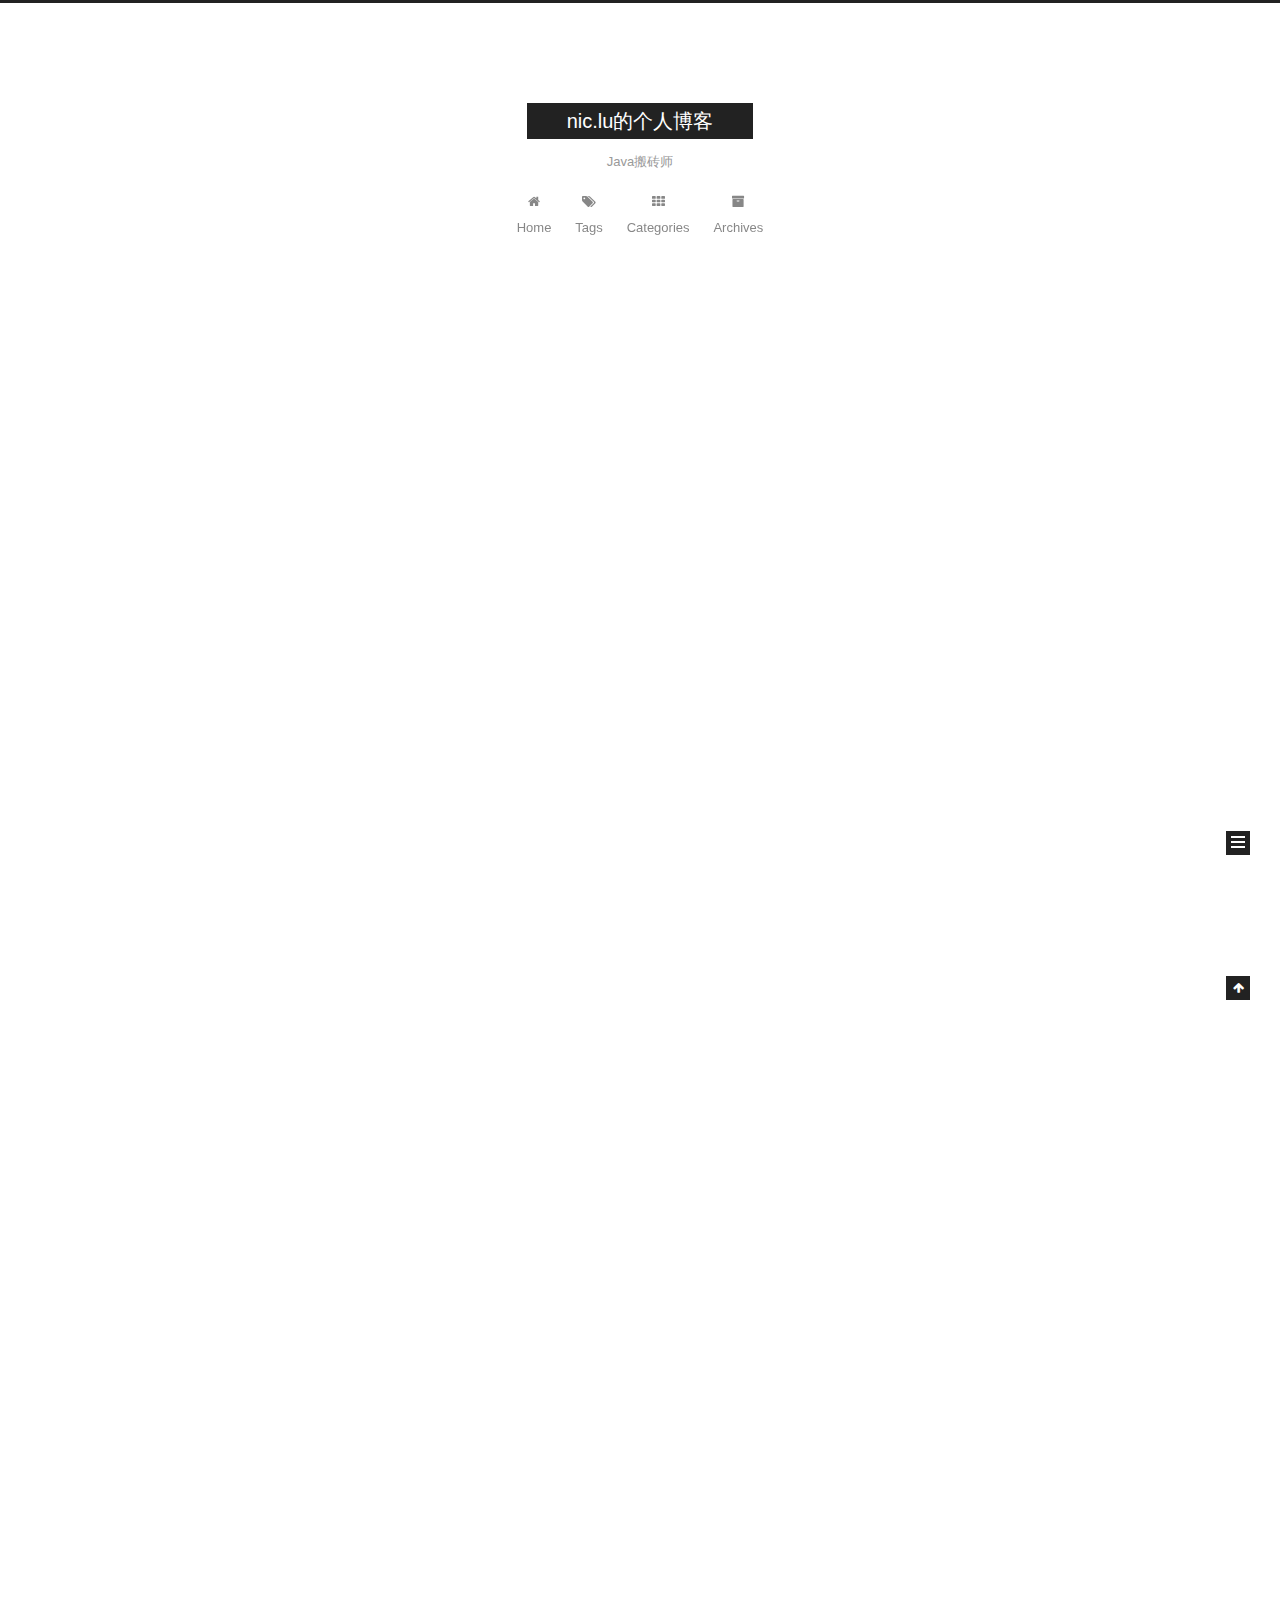
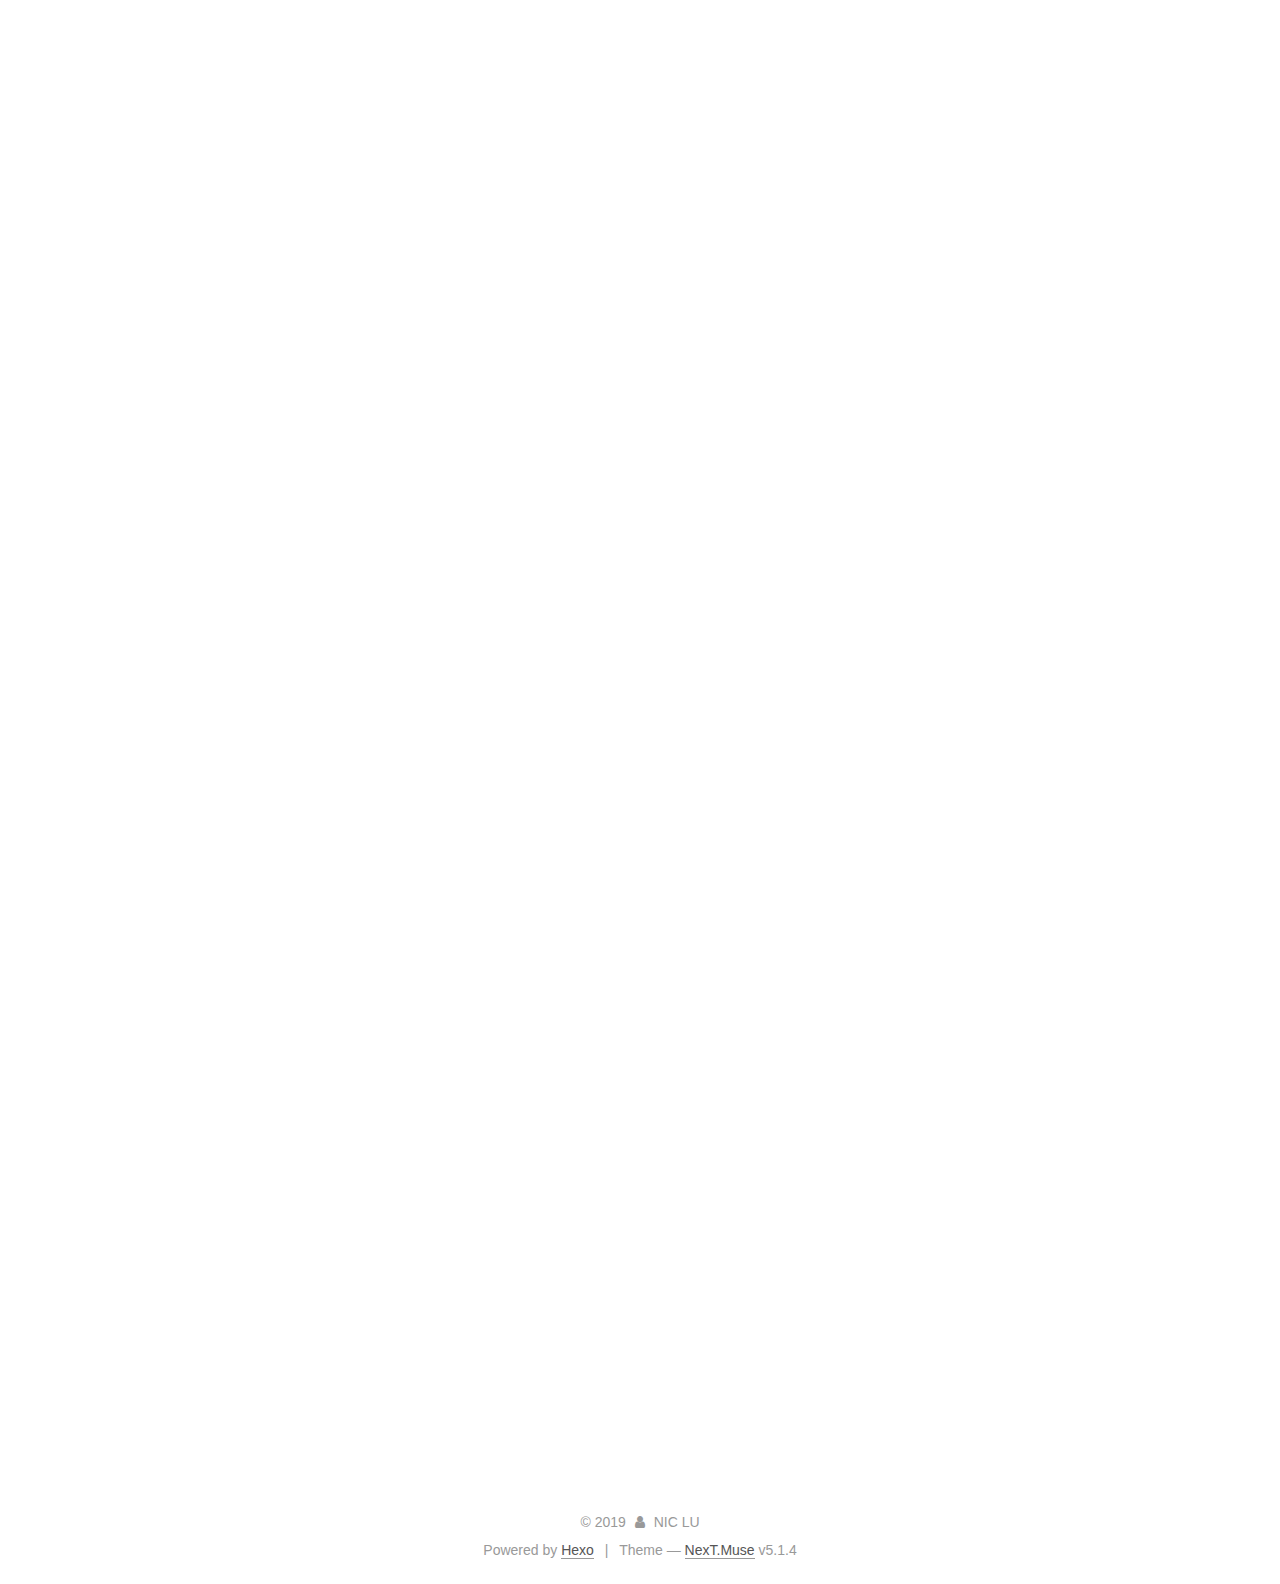
==== commit 51487b8b: "Site updated: 2019-07-30 12:58:08" ====
--- a/index.html
+++ b/index.html
@@ -190,6 +190,26 @@
         </li>
       
         
+        <li class="menu-item menu-item-tags">
+          <a href="/tags/" rel="section">
+            
+              <i class="menu-item-icon fa fa-fw fa-tags"></i> <br>
+            
+            Tags
+          </a>
+        </li>
+      
+        
+        <li class="menu-item menu-item-categories">
+          <a href="/categories/" rel="section">
+            
+              <i class="menu-item-icon fa fa-fw fa-th"></i> <br>
+            
+            Categories
+          </a>
+        </li>
+      
+        
         <li class="menu-item menu-item-archives">
           <a href="/archives/" rel="section">
             
@@ -218,6 +238,174 @@
           <div id="content" class="content">
             
   <section id="posts" class="posts-expand">
+    
+      
+
+  
+
+  
+  
+  
+
+  <article class="post post-type-normal" itemscope itemtype="http://schema.org/Article">
+  
+  
+  
+  <div class="post-block">
+    <link itemprop="mainEntityOfPage" href="https://nic-lu.github.io/2019/07/30/每天10分钟-Arthas进阶使用/">
+
+    <span hidden itemprop="author" itemscope itemtype="http://schema.org/Person">
+      <meta itemprop="name" content="NIC LU">
+      <meta itemprop="description" content>
+      <meta itemprop="image" content="/images/avatar.gif">
+    </span>
+
+    <span hidden itemprop="publisher" itemscope itemtype="http://schema.org/Organization">
+      <meta itemprop="name" content="nic.lu的个人博客">
+    </span>
+
+    
+      <header class="post-header">
+
+        
+        
+          <h1 class="post-title" itemprop="name headline">
+                
+                <a class="post-title-link" href="/2019/07/30/每天10分钟-Arthas进阶使用/" itemprop="url">Untitled</a></h1>
+        
+
+        <div class="post-meta">
+          <span class="post-time">
+            
+              <span class="post-meta-item-icon">
+                <i class="fa fa-calendar-o"></i>
+              </span>
+              
+                <span class="post-meta-item-text">Posted on</span>
+              
+              <time title="Post created" itemprop="dateCreated datePublished" datetime="2019-07-30T12:22:49+08:00">
+                2019-07-30
+              </time>
+            
+
+            
+
+            
+          </span>
+
+          
+
+          
+            
+          
+
+          
+          
+
+          
+
+          
+
+          
+
+        </div>
+      </header>
+    
+
+    
+    
+    
+    <div class="post-body" itemprop="articleBody">
+
+      
+      
+
+      
+        
+          
+            <p>@<a href="Arthas-Java诊断工具">TOC</a></p>
+<h2 id="1-基础命令"><a href="#1-基础命令" class="headerlink" title="1.基础命令"></a>1.基础命令</h2><pre><code>help——查看命令帮助信息
+cat——打印文件内容，和linux里的cat命令类似
+pwd——返回当前的工作目录，和linux命令类似
+cls——清空当前屏幕区域
+session——查看当前会话的信息
+reset——重置增强类，将被 Arthas 增强过的类全部还原，Arthas 服务端关闭时会重置所有增强过的类
+version——输出当前目标 Java 进程所加载的 Arthas 版本号
+history——打印命令历史
+quit——退出当前 Arthas 客户端，其他 Arthas 客户端不受影响
+shutdown——关闭 Arthas 服务端，所有 Arthas 客户端全部退出
+keymap——Arthas快捷键列表及自定义快捷键</code></pre><h2 id="2-JVM相关"><a href="#2-JVM相关" class="headerlink" title="2.JVM相关"></a>2.JVM相关</h2><pre><code>dashboard——当前系统的实时数据面板
+thread——查看当前 JVM 的线程堆栈信息
+jvm——查看当前 JVM 的信息
+sysprop——查看和修改JVM的系统属性
+sysenv——查看JVM的环境变量
+getstatic——查看类的静态属性
+New! ognl——执行ognl表达式
+New! mbean——查看 Mbean 的信息</code></pre><h2 id="3-class-classloader相关"><a href="#3-class-classloader相关" class="headerlink" title="3.class/classloader相关"></a>3.class/classloader相关</h2><pre><code>sc——查看JVM已加载的类信息
+sm——查看已加载类的方法信息
+jad——反编译指定已加载类的源码
+mc——内存编绎器，内存编绎.java文件为.class文件
+redefine——加载外部的.class文件，redefine到JVM里
+dump——dump 已加载类的 byte code 到特定目录
+classloader——查看classloader的继承树，urls，类加载信息，使用classloader去getResource</code></pre><h2 id="4-monitor-watch-trace相关"><a href="#4-monitor-watch-trace相关" class="headerlink" title="4.monitor/watch/trace相关"></a>4.monitor/watch/trace相关</h2><p>请注意，这些命令，都通过字节码增强技术来实现的，会在指定类的方法中插入一些切面来实现数据统计和观测，因此在线上、预发使用时，请尽量明确需要观测的类、方法以及条件，诊断结束要执行 shutdown 或将增强过的类执行 reset 命令。</p>
+<pre><code>monitor——方法执行监控
+watch——方法执行数据观测
+trace——方法内部调用路径，并输出方法路径上的每个节点上耗时
+stack——输出当前方法被调用的调用路径
+tt——方法执行数据的时空隧道，记录下指定方法每次调用的入参和返回信息，并能对这些不同的时间下调用进行观测</code></pre><h2 id="5-options"><a href="#5-options" class="headerlink" title="5.options"></a>5.options</h2><pre><code>options——查看或设置Arthas全局开关</code></pre><h2 id="6-管道"><a href="#6-管道" class="headerlink" title="6.管道"></a>6.管道</h2><pre><code>Arthas支持使用管道对上述命令的结果进行进一步的处理，如sm java.lang.String * | grep &apos;index&apos;
+
+grep——搜索满足条件的结果
+plaintext——将命令的结果去除ANSI颜色
+wc——按行统计输出结果</code></pre><h2 id="7-后台异步任务"><a href="#7-后台异步任务" class="headerlink" title="7.后台异步任务"></a>7.后台异步任务</h2><p>当线上出现偶发的问题，比如需要watch某个条件，而这个条件一天可能才会出现一次时，异步后台任务就派上用场了，详情请参考这里</p>
+<pre><code>使用 &gt; 将结果重写向到日志文件，使用 &amp; 指定命令是后台运行，session断开不影响任务执行（生命周期默认为1天）
+jobs——列出所有job
+kill——强制终止任务
+fg——将暂停的任务拉到前台执行
+bg——将暂停的任务放到后台执行</code></pre><h2 id="8-WebConsole"><a href="#8-WebConsole" class="headerlink" title="8.WebConsole"></a>8.WebConsole</h2><p>通过websocket连接Arthas,Arthas目前支持Web Console，用户在attach成功之后，可以直接访问：<a href="http://127.0.0.1:8563/。" target="_blank" rel="noopener">http://127.0.0.1:8563/。</a></p>
+<p>可以填入IP，远程连接其它机器上的arthas。<br><img src="https://img-blog.csdnimg.cn/20190730105541222.png?x-oss-process=image/watermark,type_ZmFuZ3poZW5naGVpdGk,shadow_10,text_aHR0cHM6Ly9ibG9nLmNzZG4ubmV0L2N2bnRvcHV5ZWY=,size_16,color_FFFFFF,t_70" alt="在这里插入图片描述"></p>
+<h2 id="9-其他特性"><a href="#9-其他特性" class="headerlink" title="9.其他特性"></a>9.其他特性</h2><ul>
+<li>异步命令支持:  <a href="https://alibaba.github.io/arthas/async.html" target="_blank" rel="noopener">https://alibaba.github.io/arthas/async.html</a></li>
+<li>执行结果存日志: <a href="https://alibaba.github.io/arthas/save-log.html" target="_blank" rel="noopener">https://alibaba.github.io/arthas/save-log.html</a></li>
+<li>批处理得支持: <a href="https://alibaba.github.io/arthas/batch-support.html" target="_blank" rel="noopener">https://alibaba.github.io/arthas/batch-support.html</a></li>
+<li>ognl表达式的用法说明: <a href="https://github.com/alibaba/arthas/issues/11" target="_blank" rel="noopener">https://github.com/alibaba/arthas/issues/11</a></li>
+</ul>
+<h2 id="10-命令列表"><a href="#10-命令列表" class="headerlink" title="10.命令列表"></a>10.命令列表</h2><ul>
+<li><a href="https://alibaba.github.io/arthas/commands.html" target="_blank" rel="noopener">https://alibaba.github.io/arthas/commands.html</a></li>
+</ul>
+
+          
+        
+      
+    </div>
+    
+    
+    
+
+    
+
+    
+
+    
+
+    <footer class="post-footer">
+      
+
+      
+
+      
+
+      
+      
+        <div class="post-eof"></div>
+      
+    </footer>
+  </div>
+  
+  
+  
+  </article>
+
+
     
       
 
@@ -338,138 +526,6 @@
 
 
     
-      
-
-  
-
-  
-  
-  
-
-  <article class="post post-type-normal" itemscope itemtype="http://schema.org/Article">
-  
-  
-  
-  <div class="post-block">
-    <link itemprop="mainEntityOfPage" href="https://nic-lu.github.io/2019/07/30/hello-world/">
-
-    <span hidden itemprop="author" itemscope itemtype="http://schema.org/Person">
-      <meta itemprop="name" content="NIC LU">
-      <meta itemprop="description" content>
-      <meta itemprop="image" content="/images/avatar.gif">
-    </span>
-
-    <span hidden itemprop="publisher" itemscope itemtype="http://schema.org/Organization">
-      <meta itemprop="name" content="nic.lu的个人博客">
-    </span>
-
-    
-      <header class="post-header">
-
-        
-        
-          <h1 class="post-title" itemprop="name headline">
-                
-                <a class="post-title-link" href="/2019/07/30/hello-world/" itemprop="url">Hello World</a></h1>
-        
-
-        <div class="post-meta">
-          <span class="post-time">
-            
-              <span class="post-meta-item-icon">
-                <i class="fa fa-calendar-o"></i>
-              </span>
-              
-                <span class="post-meta-item-text">Posted on</span>
-              
-              <time title="Post created" itemprop="dateCreated datePublished" datetime="2019-07-30T11:27:50+08:00">
-                2019-07-30
-              </time>
-            
-
-            
-
-            
-          </span>
-
-          
-
-          
-            
-          
-
-          
-          
-
-          
-
-          
-
-          
-
-        </div>
-      </header>
-    
-
-    
-    
-    
-    <div class="post-body" itemprop="articleBody">
-
-      
-      
-
-      
-        
-          
-            <p>Welcome to <a href="https://hexo.io/" target="_blank" rel="noopener">Hexo</a>! This is your very first post. Check <a href="https://hexo.io/docs/" target="_blank" rel="noopener">documentation</a> for more info. If you get any problems when using Hexo, you can find the answer in <a href="https://hexo.io/docs/troubleshooting.html" target="_blank" rel="noopener">troubleshooting</a> or you can ask me on <a href="https://github.com/hexojs/hexo/issues" target="_blank" rel="noopener">GitHub</a>.</p>
-<h2 id="Quick-Start"><a href="#Quick-Start" class="headerlink" title="Quick Start"></a>Quick Start</h2><h3 id="Create-a-new-post"><a href="#Create-a-new-post" class="headerlink" title="Create a new post"></a>Create a new post</h3><figure class="highlight bash"><table><tr><td class="gutter"><pre><span class="line">1</span><br></pre></td><td class="code"><pre><span class="line">$ hexo new <span class="string">"My New Post"</span></span><br></pre></td></tr></table></figure>
-
-<p>More info: <a href="https://hexo.io/docs/writing.html" target="_blank" rel="noopener">Writing</a></p>
-<h3 id="Run-server"><a href="#Run-server" class="headerlink" title="Run server"></a>Run server</h3><figure class="highlight bash"><table><tr><td class="gutter"><pre><span class="line">1</span><br></pre></td><td class="code"><pre><span class="line">$ hexo server</span><br></pre></td></tr></table></figure>
-
-<p>More info: <a href="https://hexo.io/docs/server.html" target="_blank" rel="noopener">Server</a></p>
-<h3 id="Generate-static-files"><a href="#Generate-static-files" class="headerlink" title="Generate static files"></a>Generate static files</h3><figure class="highlight bash"><table><tr><td class="gutter"><pre><span class="line">1</span><br></pre></td><td class="code"><pre><span class="line">$ hexo generate</span><br></pre></td></tr></table></figure>
-
-<p>More info: <a href="https://hexo.io/docs/generating.html" target="_blank" rel="noopener">Generating</a></p>
-<h3 id="Deploy-to-remote-sites"><a href="#Deploy-to-remote-sites" class="headerlink" title="Deploy to remote sites"></a>Deploy to remote sites</h3><figure class="highlight bash"><table><tr><td class="gutter"><pre><span class="line">1</span><br></pre></td><td class="code"><pre><span class="line">$ hexo deploy</span><br></pre></td></tr></table></figure>
-
-<p>More info: <a href="https://hexo.io/docs/deployment.html" target="_blank" rel="noopener">Deployment</a></p>
-
-          
-        
-      
-    </div>
-    
-    
-    
-
-    
-
-    
-
-    
-
-    <footer class="post-footer">
-      
-
-      
-
-      
-
-      
-      
-        <div class="post-eof"></div>
-      
-    </footer>
-  </div>
-  
-  
-  
-  </article>
-
-
-    
   </section>
 
   
@@ -504,6 +560,8 @@
       <section class="site-overview-wrap sidebar-panel sidebar-panel-active">
         <div class="site-overview">
           <div class="site-author motion-element" itemprop="author" itemscope itemtype="http://schema.org/Person">
+            
+              <img class="site-author-image" itemprop="image" src="/images/avatar.gif" alt="NIC LU">
             
               <p class="site-author-name" itemprop="name">NIC LU</p>
               <p class="site-description motion-element" itemprop="description">java</p>
--- a/css/main.css
+++ b/css/main.css
@@ -1822,7 +1822,7 @@
   width: 4px;
   height: 4px;
   border-radius: 50%;
-  background: #f6ff53;
+  background: #a23bff;
 }
 .links-of-blogroll {
   font-size: 13px;
